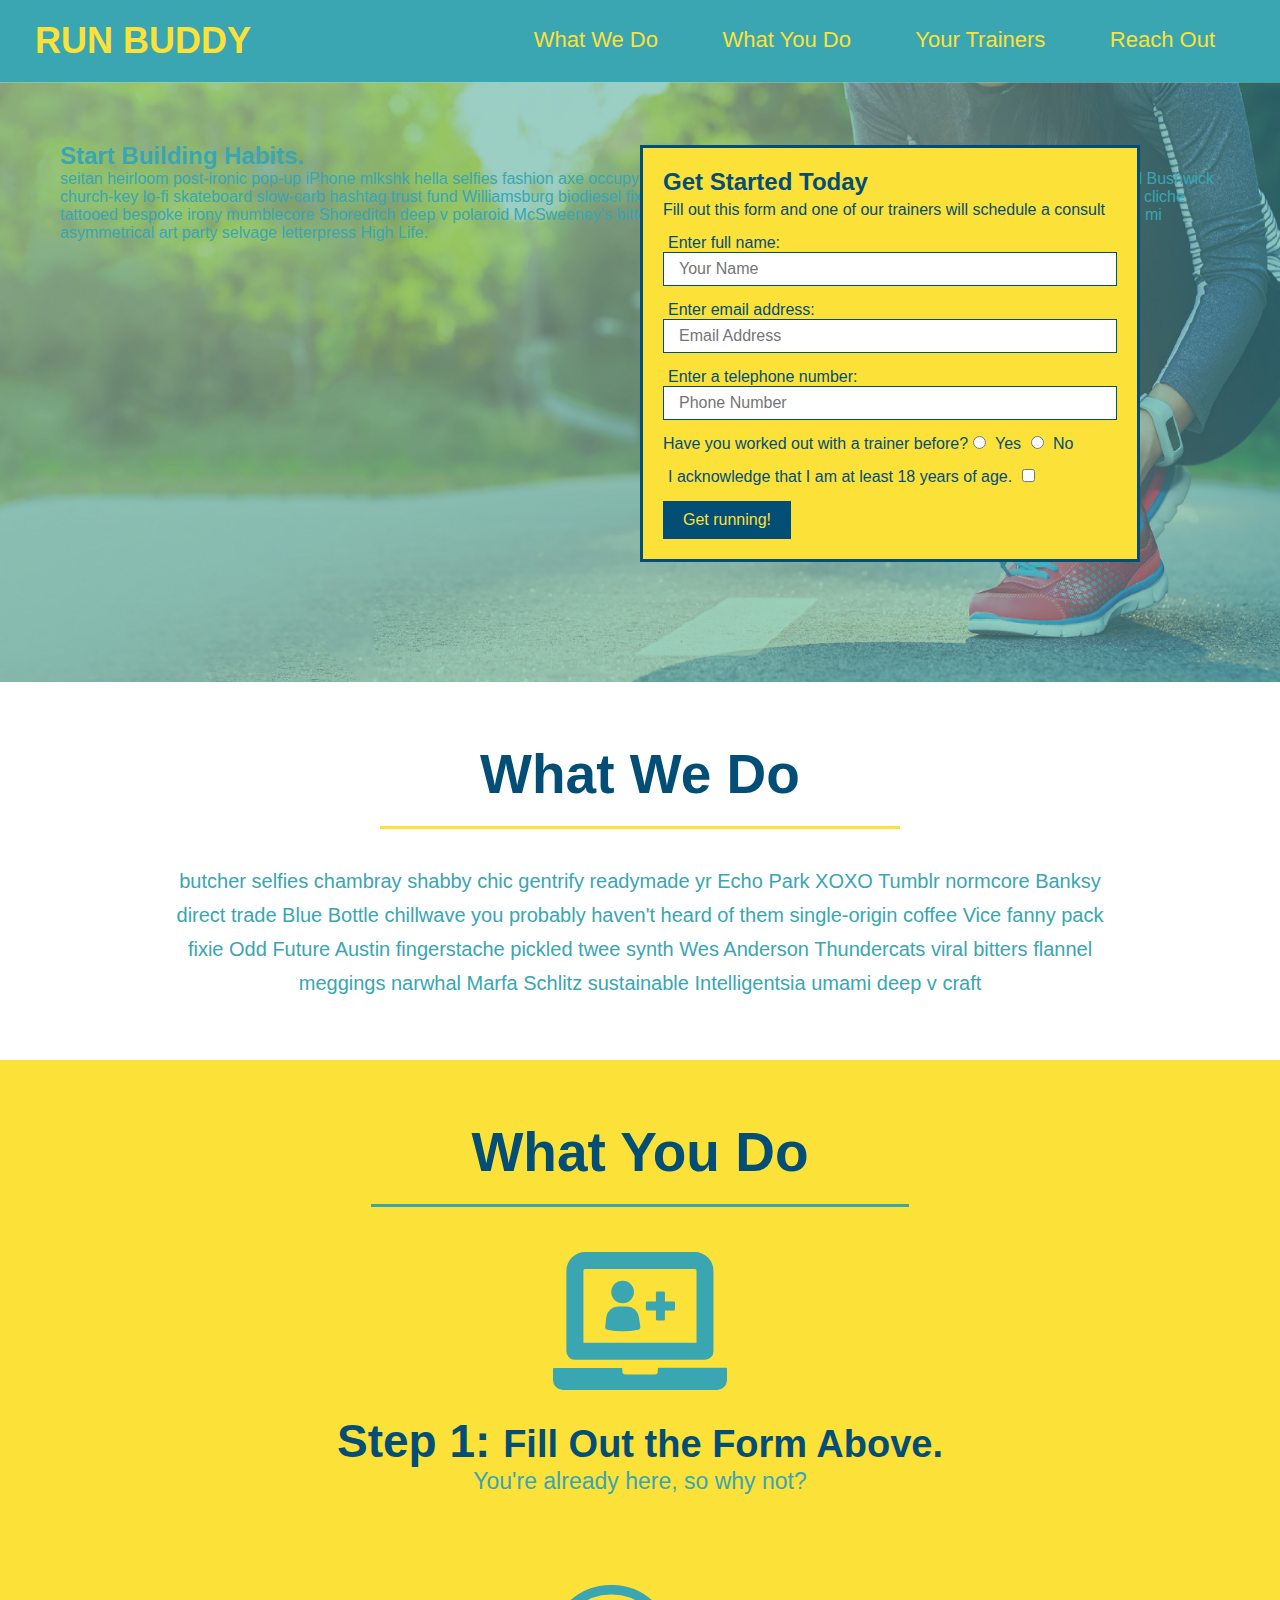
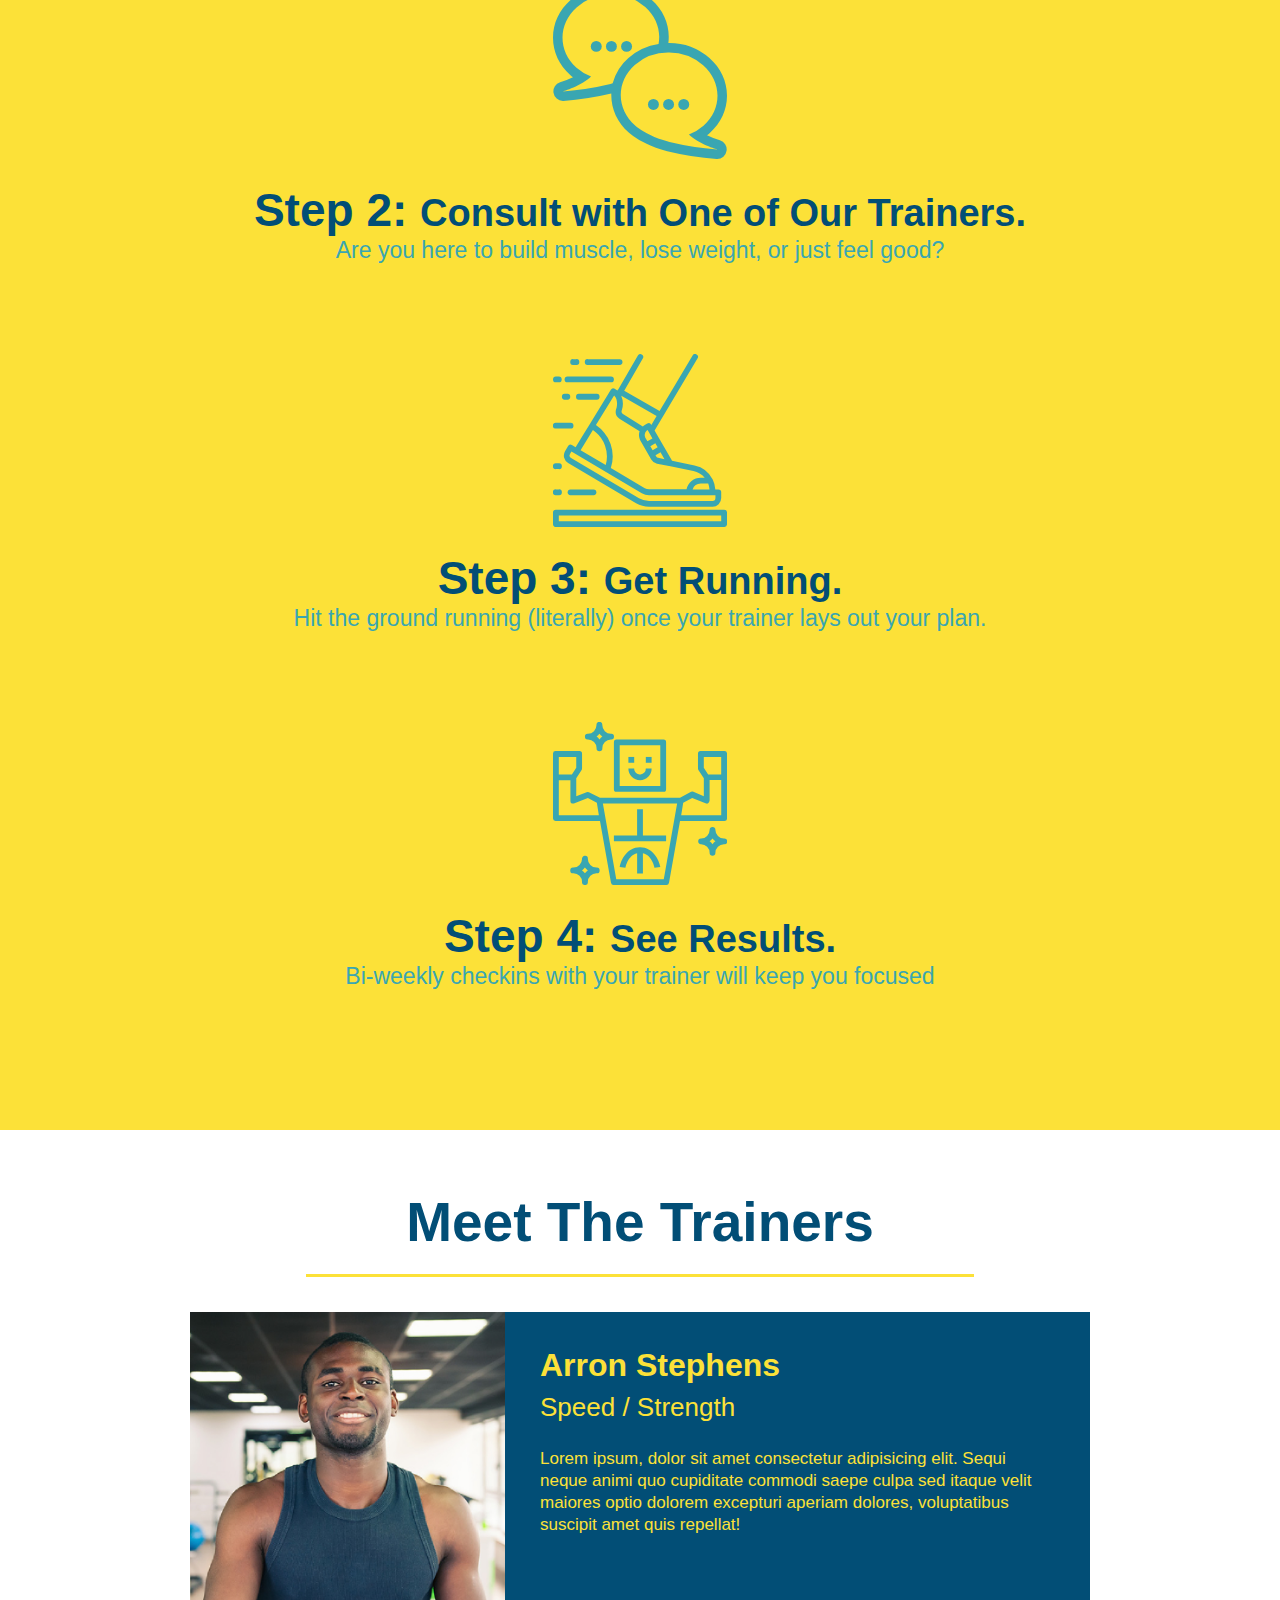
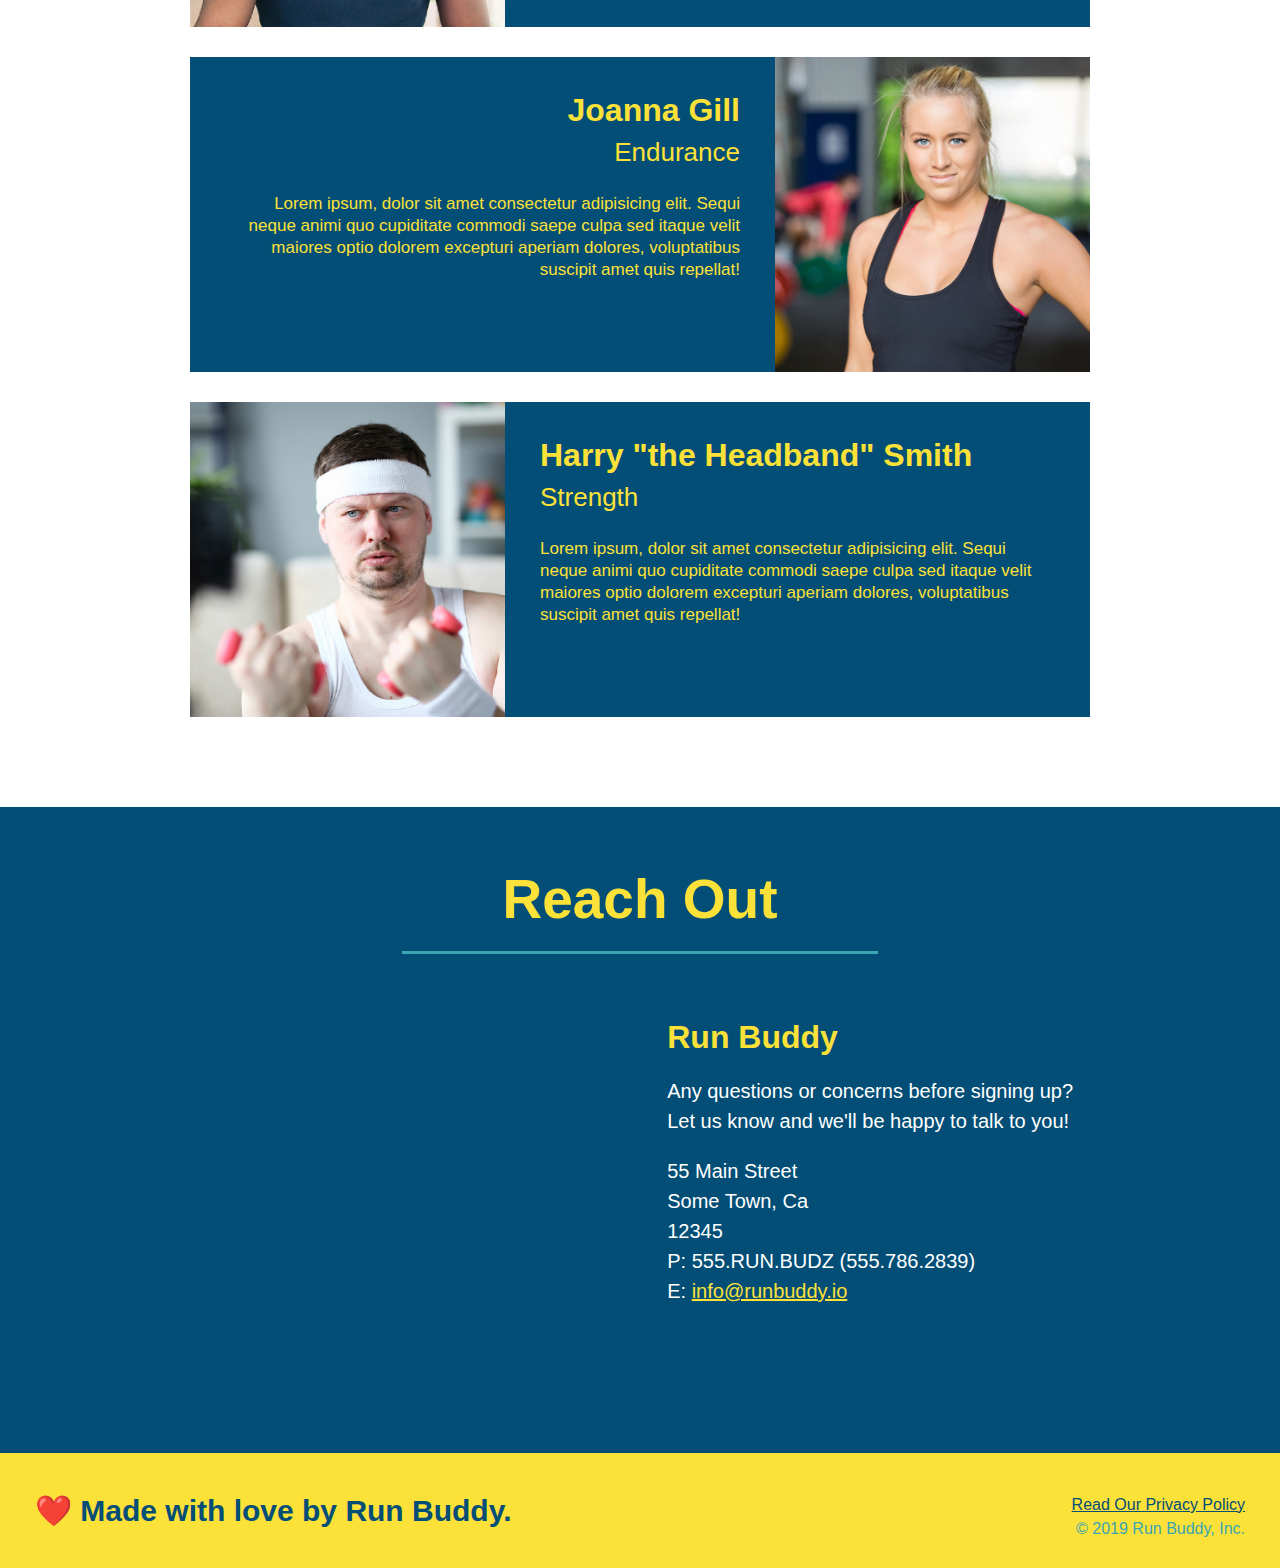
==== index.html @ 67c9deb5 "add content to hero, replace image" ====
<!DOCTYPE html>

<html lang="en">

<head>
    <meta charset="UTF-8" />
    <link rel="stylesheet" href="./assets/css/style.css" />
    <title>Run Buddy</title>
</head>

<body>
    <!-- navigation -->
<header>
    <h1>
        <a href="/">RUN BUDDY</a>
    </h1>
    <nav>
        <!-- Unordered list element -->
   <ul>
    <!-- List item element-->
    <li>
      <!-- Anchor element -->
      <a href="#what-we-do">What We Do</a>
    </li>
    <li>
      <a href="#what-you-do">What You Do</a>
    </li>
    <li>
      <a href="#your-trainers">Your Trainers</a>
    </li>
    <li>
      <a href="#reach-out">Reach Out</a>
      </li>
     </ul>
   </nav>
</header>

    <!-- hero/jumbotron -->

    <section class="hero">
      <div class="hero-cta">
        <h2>Start Building Habits.</h2>
        <p>
          seitan heirloom post-ironic pop-up iPhone mlkshk hella selfies fashion axe occupy readymade put a bird on it messenger bag Wes Anderson Schlitz plaid Bushwick church-key lo-fi skateboard slow-carb hashtag trust fund Williamsburg biodiesel fixie farm-to-table 8-bit banjo XOXO Banksy chillwave bicycle rights retro cliche tattooed bespoke irony mumblecore Shoreditch deep v polaroid McSweeney's bitters cray gentrify tofu Marfa you probably haven't heard of them yr banh mi asymmetrical art party selvage letterpress High Life.
        </p>
      </div>
        <div class= "hero-form">
            <h3>Get Started Today</h3>
            <p>Fill out this form and one of our trainers will schedule a consult</p>
        <!-- Add form element -->
        <form>
            <label for="name">Enter full name:</label>
            <input type="text" placeholder="Your Name" name="name" id="name" class="form-input">
            
            <label for="email">Enter email address:</label>
            <input type="text" placeholder="Email Address" name="email" id="email" class="form-input">
            
            <label for="phone">Enter a telephone number:</label>
            <input type="text" placeholder="Phone Number" name="phone" id="phone" class="form-input">
            <p>
                Have you worked out with a trainer before?
                <input type="radio" name="trainer-confirm" id="trainer-yes" />
                <label for="trainer-yes">Yes</label>
                <input type="radio" name="trainer-confirm" id="trainer-no" />
                <label for="trainer-no">No</label>
            </p>
            <p>
                <label for="checkbox" >
                  I acknowledge that I am at least 18 years of age.
                </label>
                <input type="checkbox" name="age-confirm" id="checkbox" />
              </p>
              <button type="submit">
                Get running!
              </button>
            </form>
          </div>
        </section>
        <!-- end hero -->

<!-- "what we do" section -->
<section id="what-we-do" class="intro">
    <h2 class="section-title primary-border">What We Do</h2>
    <p>
      butcher selfies chambray shabby chic gentrify readymade yr Echo Park XOXO Tumblr normcore Banksy direct trade Blue Bottle chillwave you probably haven't heard of them single-origin coffee Vice fanny pack fixie Odd Future Austin fingerstache pickled twee synth Wes Anderson Thundercats viral bitters flannel meggings narwhal Marfa Schlitz sustainable Intelligentsia umami deep v craft
    </p>
  </section>
  
  <!-- "what you do" section -->
  <section id="what-you-do" class="steps">
    <h2 class="section-title secondary-border">What You Do</h2>

    <div>
        <!-- insert this img element -->
        <img src="./assets/images/step-1.svg" alt="" />
        <h3>Step 1: <span>Fill Out the Form Above.</span></h3>
        <p>You're already here, so why not?</p>
      </div>
  
    <div>
        <img src="./assets/images/step-2.svg" alt="" />
        <h3>Step 2: <span>Consult with One of Our Trainers.</span></h3>
        <p>Are you here to build muscle, lose weight, or just feel good?</p>
      </div>
      
      <div>
        <img src="./assets/images/step-3.svg" alt="" />
        <h3>Step 3: <span>Get Running.</h3>
        <p>Hit the ground running (literally) once your trainer lays out your plan.</p>
      </div>
      
      <div>
        <img src="./assets/images/step-4.svg" alt="" />
        <h3>Step 4: <span>See Results.</span></h3>
        <p>Bi-weekly checkins with your trainer will keep you focused</p>
      </div>
  </section>

    <!-- "meet the trainers" section -->

    <section id="your-trainers" class="trainers">
        <h2 class="section-title primary-border">
          Meet The Trainers
        </h2>

        <article class="trainer">
          <img src="./assets/images/trainer-1.jpg" alt="Arron Stephens in his workout clothes, ready to pump iron" />
          <div class="trainer-bio text-left">
            <h3>Arron Stephens</h3>
            <h4>Speed / Strength</h4>
            <p>
              Lorem ipsum, dolor sit amet consectetur adipisicing elit. Sequi neque animi quo cupiditate commodi saepe culpa sed
              itaque velit maiores optio dolorem excepturi aperiam dolores, voluptatibus suscipit amet quis repellat!
            </p>
          </div>
        </article>

        <!-- second trainer bio -->
<article class="trainer">
  <div class="trainer-bio text-right">
    <h3>Joanna Gill</h3>
    <h4>Endurance</h4>
    <p>
      Lorem ipsum, dolor sit amet consectetur adipisicing elit. Sequi neque animi quo cupiditate commodi saepe culpa sed
      itaque velit maiores optio dolorem excepturi aperiam dolores, voluptatibus suscipit amet quis repellat!
    </p>
  </div>
  <img src="./assets/images/trainer-2.jpg" alt="Joanna Gill cooling off after a workout" />
</article>

<!-- third trainer bio -->
<article class="trainer">
  <img src="./assets/images/trainer-3.jpg" alt="Harry Smith wearing a headband and lifting comically small pink weights" />
  <div class="trainer-bio text-left">
    <h3>Harry "the Headband" Smith</h3>
    <h4>Strength</h4>
    <p>
      Lorem ipsum, dolor sit amet consectetur adipisicing elit. Sequi neque animi quo cupiditate commodi saepe culpa sed
      itaque velit maiores optio dolorem excepturi aperiam dolores, voluptatibus suscipit amet quis repellat!
    </p>
  </div>
</article>

    </section>

    <!-- "reach out" section -->

    <section id="reach-out" class="contact">
        <h2 class="section-title secondary-border">Reach Out</h2>

        <div class="contact-info">
          <iframe 
          src="https://www.google.com/maps/embed?pb=!1m18!1m12!1m3!1d3147.1079747227936!2d-120.42364418397035!3d37.92790791110593!2m3!1f0!2f0!3f0!3m2!1i1024!2i768!4f13.1!3m3!1m2!1s0x8090c49129b6ac57%3A0xb56c7eb95a2cd8bd!2sMain%20St%2C%20California%2095327!5e0!3m2!1sen!2sus!4v1616426329495!5m2!1sen!2sus" 
          width="400" 
          height="400" 
          style="border:0;" 
          allowfullscreen=""
          loading="lazy">
        </iframe>

        <div>
          <h3>Run Buddy</h3>
          <p>
            Any questions or concerns before signing up?
            <br />
            Let us know and we'll be happy to talk to you!
          </p>
          <address>
            55 Main Street <br/>
            Some Town, Ca <br/>
            12345<br />
            P: 555.RUN.BUDZ (555.786.2839)<br/>
            E: <a href="mailto:info@runbuddy.io">info@runbuddy.io</a>
          </address>
        </div>

        </div>

    </section>

    <!-- footer -->

    <footer>
        <h2>❤️ Made with love by Run Buddy.</h2>
        <div>
            <a href="./privacy-policy.html">Read Our Privacy Policy</a><br />
            &copy; 2019 Run Buddy, Inc.
          </div>
    </footer>

 

</html>
---- assets/css/style.css ----
* {
    margin: 0;
    padding: 0;
    box-sizing: border-box;
  }

body {
    /* I'm a CSS comment! */
    color: #39a6b2;
    font-family: Helvetica, Arial, sans-serif;
  }

  /* apply styles to <header> */
header {
    padding: 20px 35px;
    background-color: #39a6b2;
  }

  header h1 {
    font-weight: bold;
    font-size: 36px;
    color: #fce138;
    margin: 0;
    display: inline;
  }
  
  header a {
    text-decoration: none;
    color: #fce138;
  }

  header nav {
    float: right;
    margin: 7px 0;
  }

  header nav ul li {
    display: inline;
  }

  header nav ul li a {
    margin: 0 30px;
    font-weight: lighter;
    font-size: 22px;
  }

  footer {
    background: #fce138;
    width: 100%;
    padding: 40px 35px;
  }

  footer h2 {
    display: inline;
    color: #024e76;
    font-size: 30px;
    margin: 0;
  }

  footer div {
    float: right;
    line-height: 1.5;
    text-align: right;
  }

  footer a {
    color: #024e76;
  }

  section {
    padding: 60px;
  }

  /* Hero Style Start */
.hero {
    background-image: url("../images/hero-bg.jpg");
    height: 600px;
    background-size: cover;
    background-position: center;
    position: relative;
  }
/* Hero Style End */

  .hero-form {
    border: 3px solid #024e76;
    background-color: #fce138;
    padding: 20px;
    width: 500px;
    color: #024e76;
    position: absolute;
    bottom: 120px;
    right: 140px;
  }

  .hero-form h3 {
    font-size: 24px;
    margin: 0;
  }
  
  .hero-form p {
    margin: 5px 0 15px 0;
  }
  
  .form-input {
    border: 1px solid #024e76;
    display: block;
    padding: 7px 15px;
    font-size: 16px;
    color: #024e76;
    width: 100%;
    margin-bottom: 15px;
  }

  .hero-form label {
    margin: 0 5px;
  }
 
  .hero-form button {
    color: #fce138;
    background-color: #024e76;
    border: none;
    padding: 10px 20px;
    font-size: 16px;
  }

  .intro {
    text-align: center;
  }

  .intro p {
    line-height: 1.7;
    color: #39a6b2;
    width: 80%;
    font-size: 20px;
    margin: 0 auto;
  }

  .steps {
    text-align: center;
    background: #fce138;
  }

  .section-title {
    font-size: 55px;
    color: #024e76;
    margin-bottom: 35px;
    padding: 0 100px 20px 100px;
    display: inline-block;
    border-bottom: 3px solid;
  }
  
  .primary-border {
    border-color: #fce138;
  }
  
  .secondary-border {
    border-color: #39a6b2;
  }

  .steps div {
    margin-bottom: 80px;
  }
  
  .steps img {
    width: 15%;
    margin: 10px 0;
  }
  
  .steps h3 {
    color: #024e76;
    font-size: 46px;
    margin-top: 10px;
  }
  
  .steps p {
    color: #39a6b2;
    font-size: 23px;
  }

  .steps span {
    font-size: 38px;
  }

  .trainers {
    text-align: center;
  }

  .trainer {
    width: 900px;
    margin: 0 auto 30px auto;
    background: #024e76;
    color: #fce138;
    overflow: auto
  }

  .trainer img {
    width: 35%;
    float: left;
  }
  
  .trainer-bio {
    padding: 35px;
    float: left;
    width: 65%;
  }

  .text-left {
    text-align: left;
  }
  
  .text-right {
    text-align: right;
  }
  
  .trainer-bio h3 {
    font-size: 32px;
    margin-bottom: 8px;
  }
  
  .trainer-bio h4 {
    font-weight: lighter;
    font-size: 26px;
    margin-bottom: 25px;
  }
  
  .trainer-bio p {
    font-size: 17px;
    line-height: 1.3;
  }

  .reach-out {
    font-size: 55px;
    display: inline-block;
    padding: 0 100px 20px 100px;
    border-bottom: 3px solid;
    margin-bottom: 35px;
    color: #024e76;
  }

  /* REACH OUT STYLES START */
.contact {
  text-align: center;
  background: #024e76;
}

.contact h2 {
  color: #fce138;
}

.contact-info iframe {
  width: 400px;
  height: 400px;
}

.contact-info div {
  width: 410px;
  display: inline-block;
  vertical-align: top;
  text-align: left;
  margin: 30px 0 0 60px;
  color: white;
}

.contact-info h3 {
  color: #fce138;
  font-size: 32px;
}

.contact-info p, .contact-info address {
  margin: 20px 0;
  line-height: 1.5;
  font-size: 20px;
  font-style: normal;
}

.contact-info a {
  color: #fce138;
}

/* REACH OUT STYLES END */
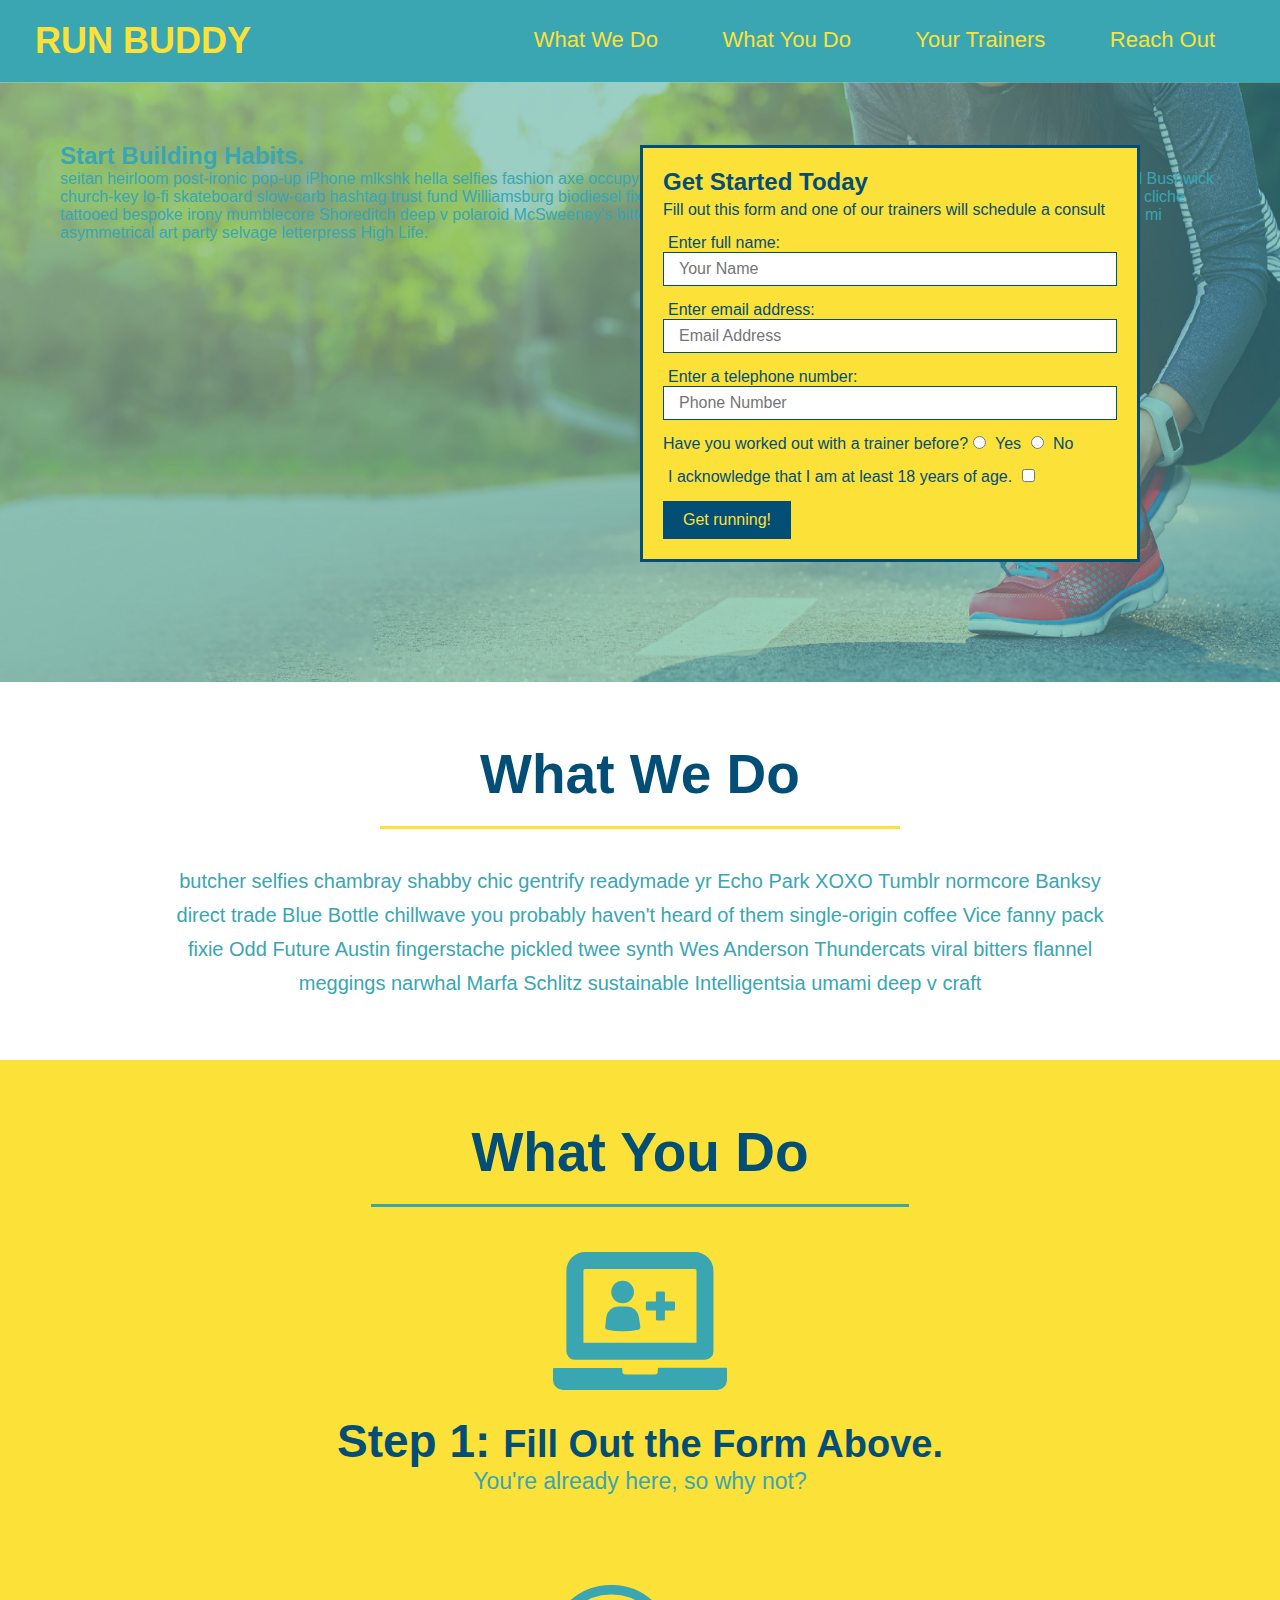
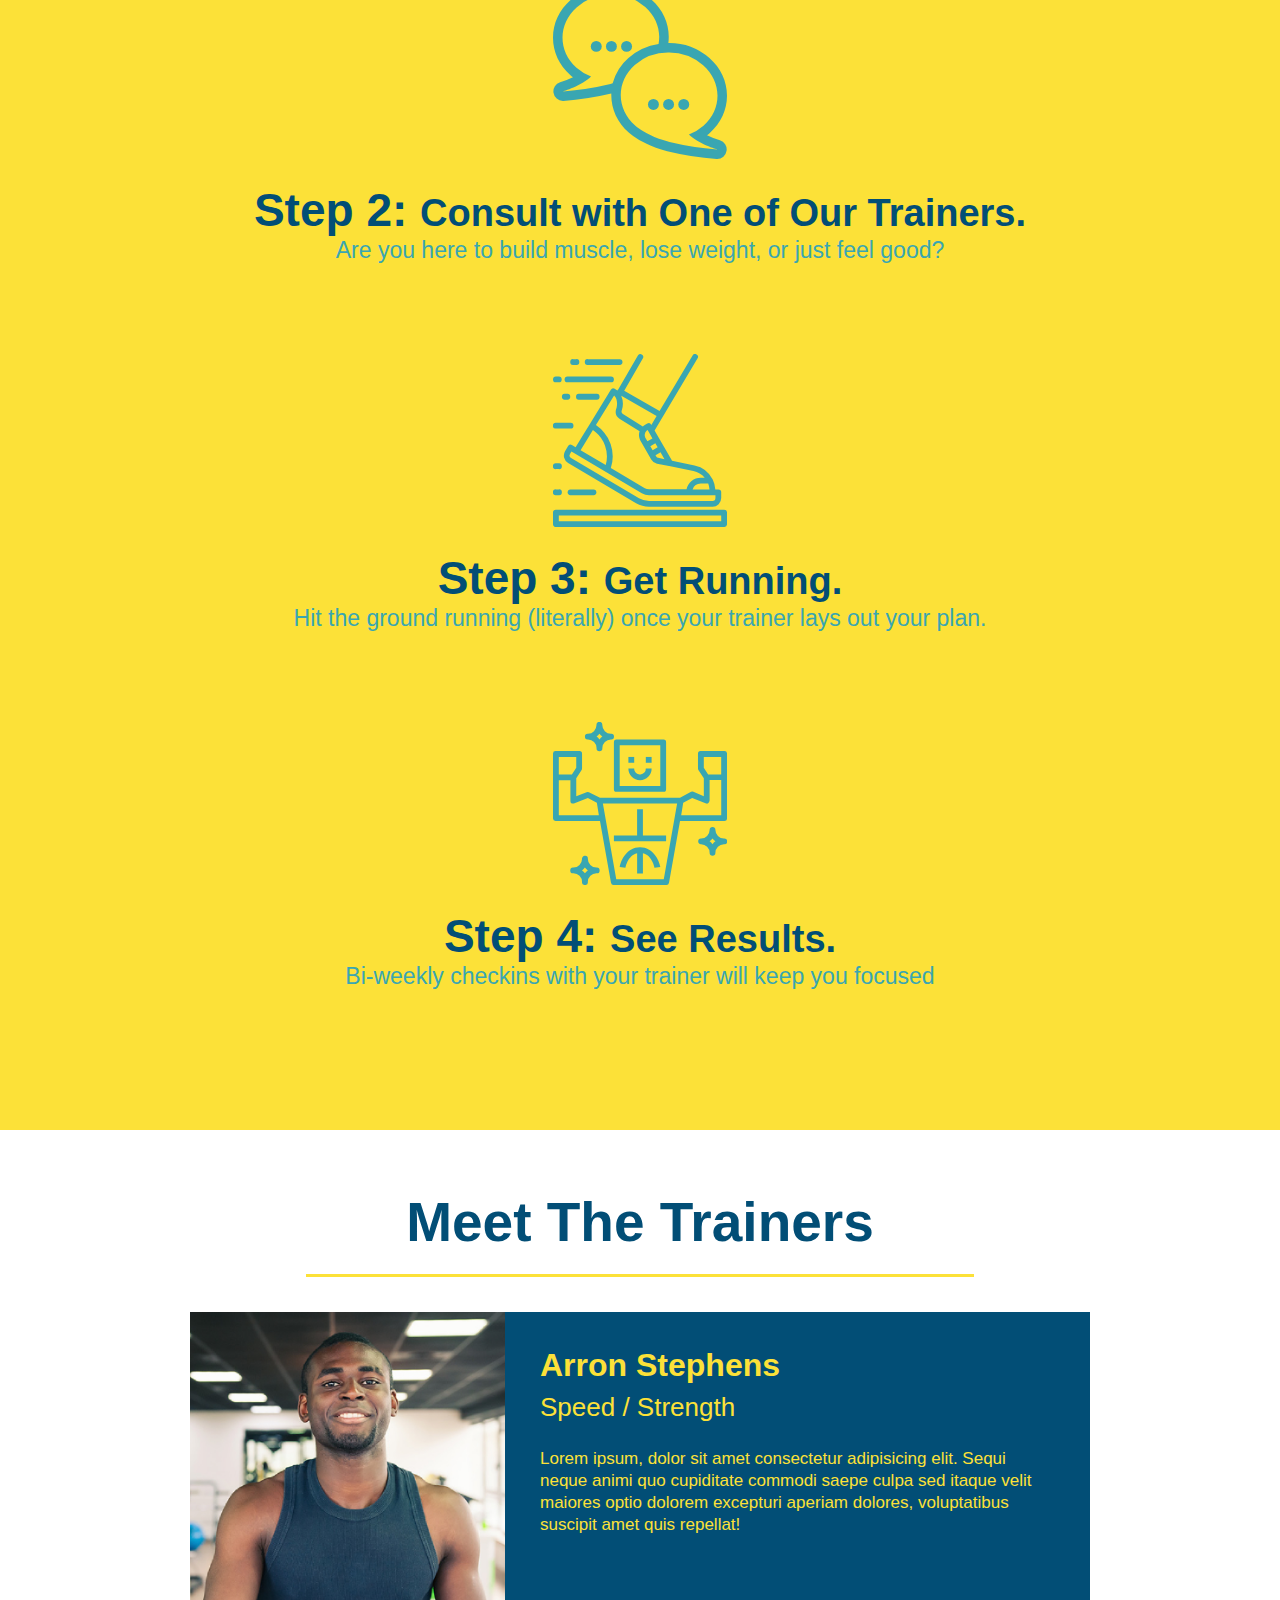
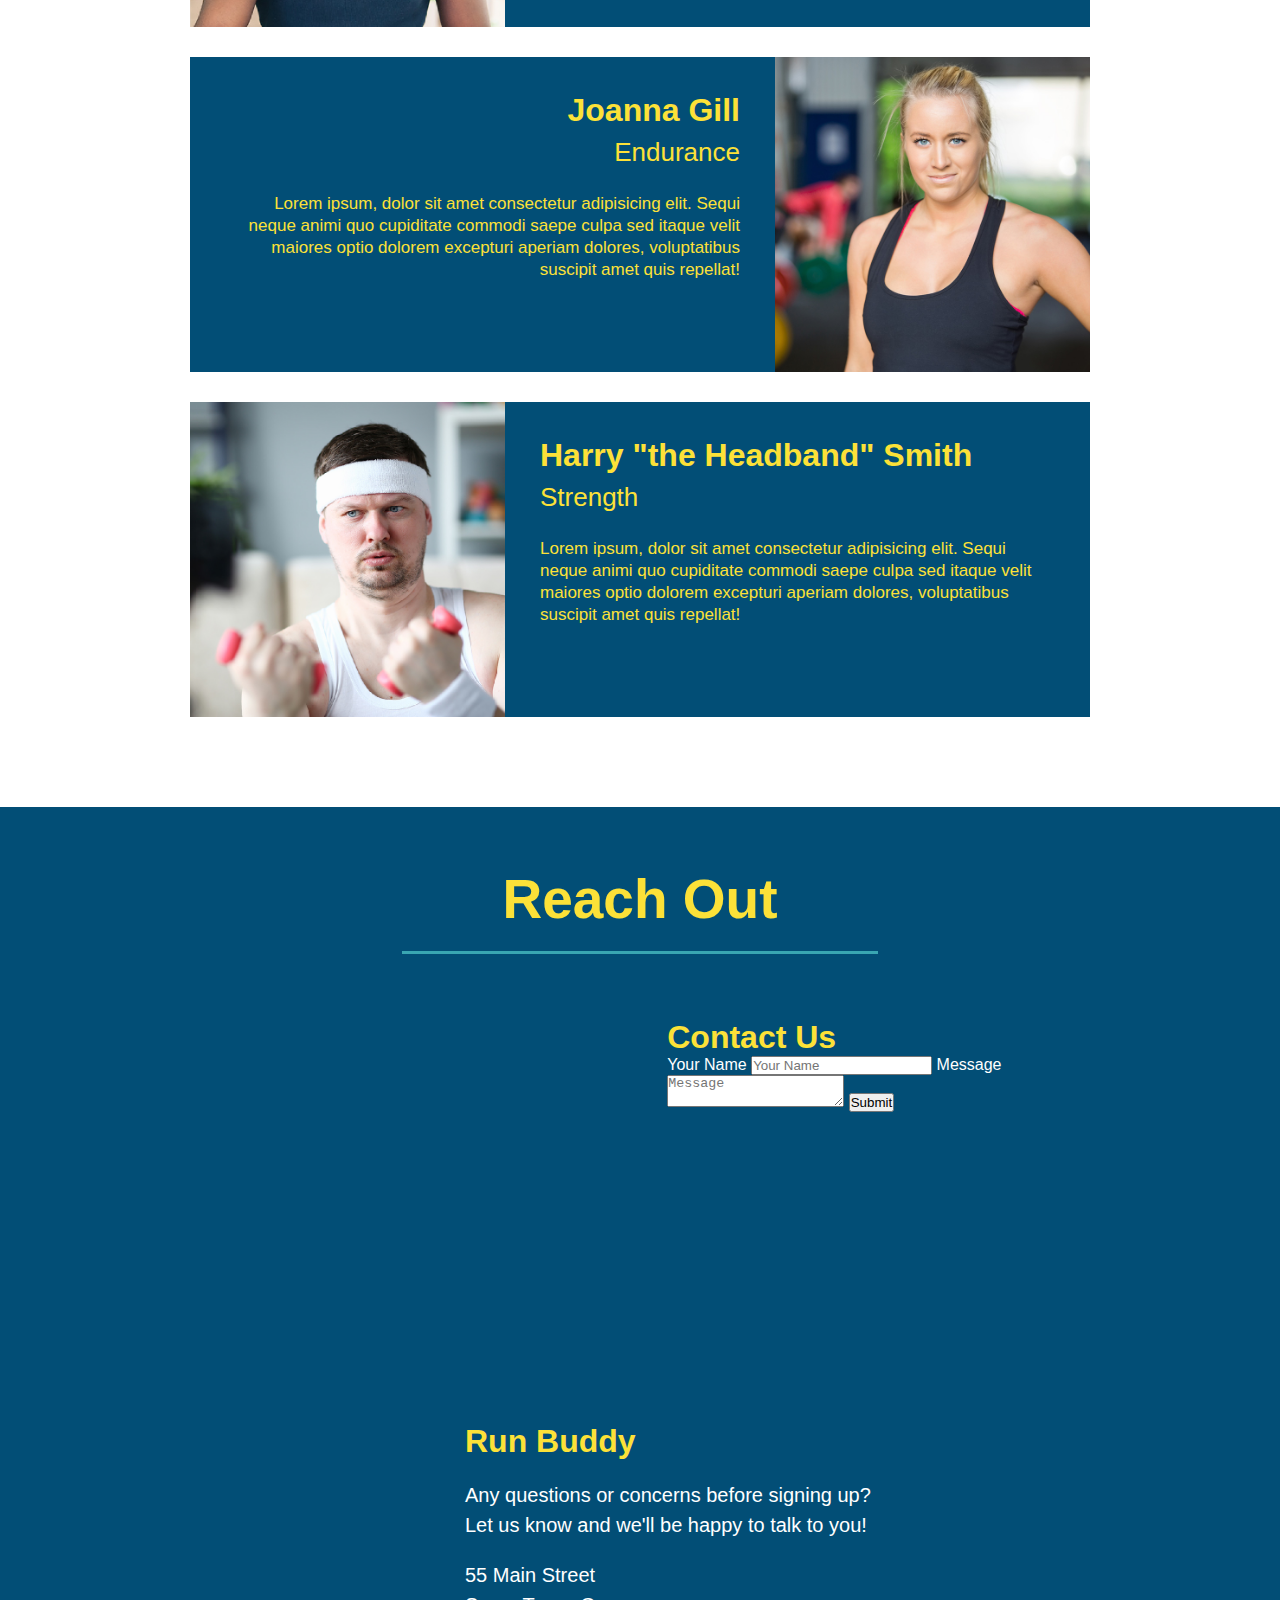
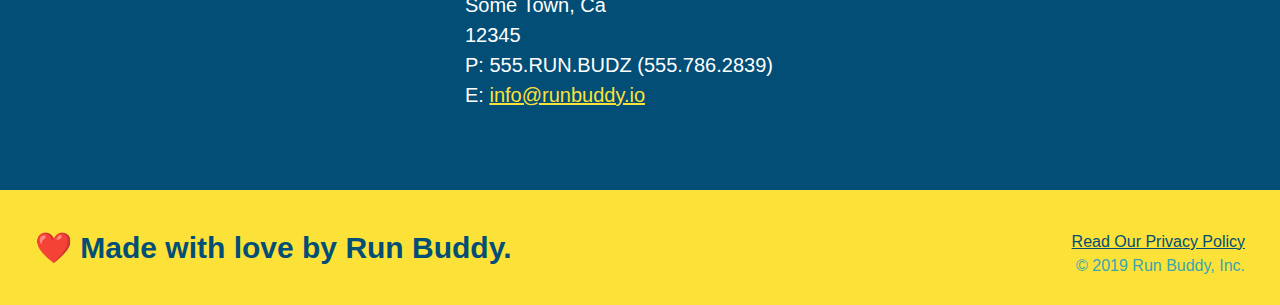
==== commit 61907fc3: "add contact form" ====
--- a/index.html
+++ b/index.html
@@ -178,6 +178,19 @@
           loading="lazy">
         </iframe>
 
+        <div class="contact-form">
+          <h3>Contact Us</h3>
+          <form>
+             <label for="contact-name">Your Name</label>
+             <input type="text" id="contact-name" placeholder="Your Name" />
+        
+             <label for="contact-message">Message</label>
+             <textarea id="contact-message" placeholder="Message"></textarea>
+        
+             <button type="submit">Submit</button>
+            </form>
+        </div>
+
         <div>
           <h3>Run Buddy</h3>
           <p>
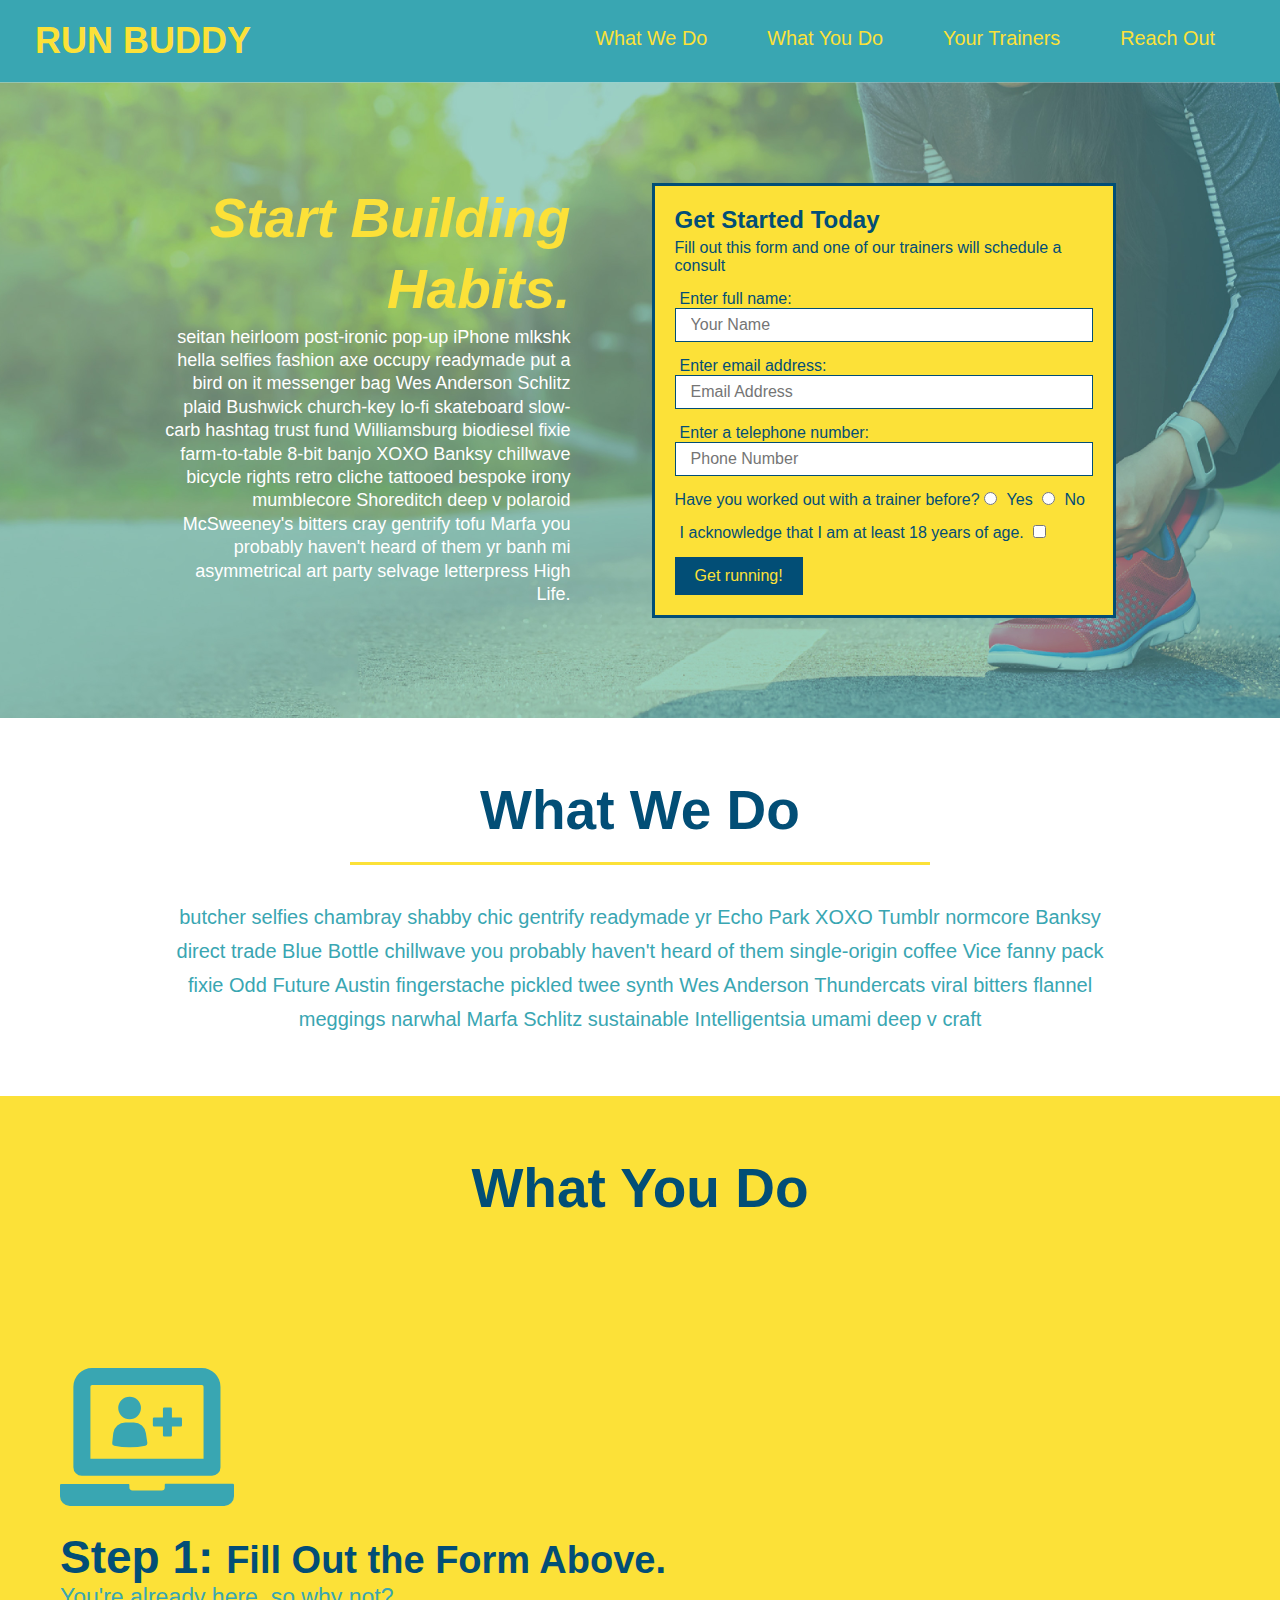
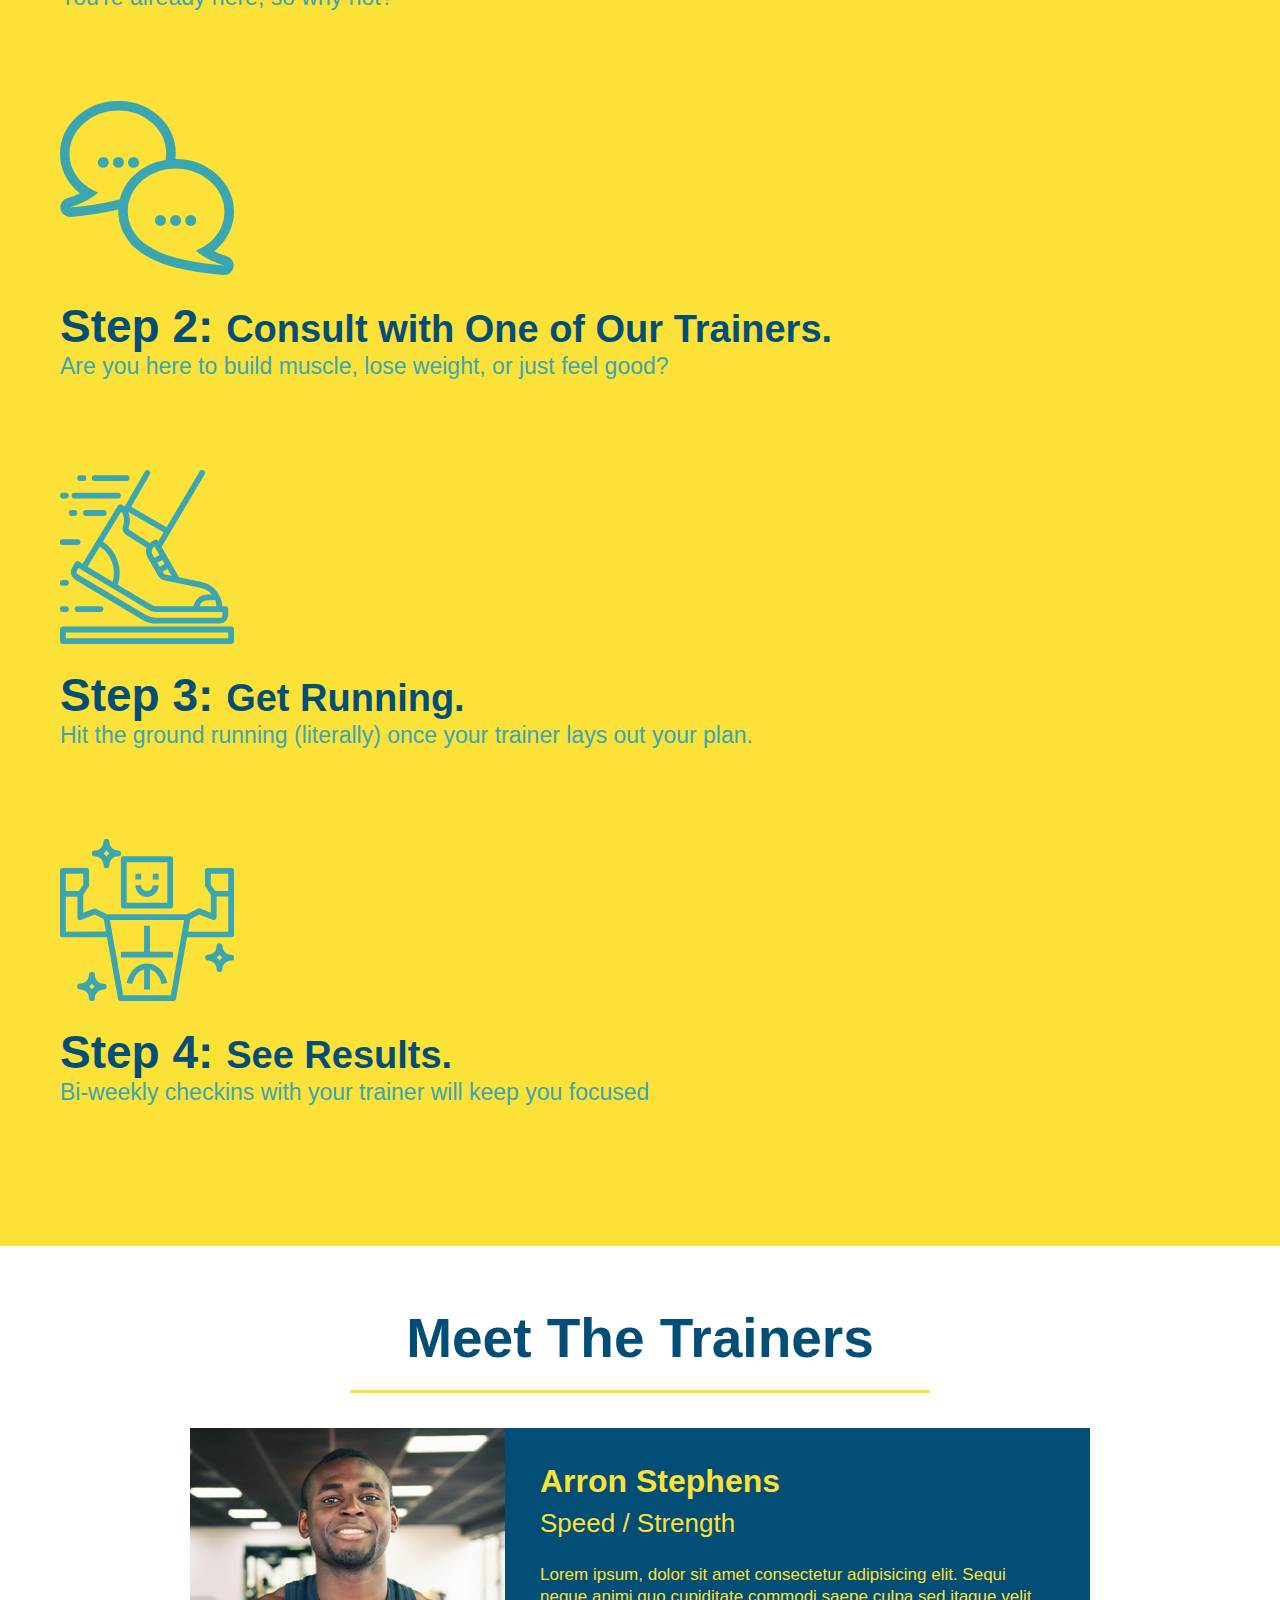
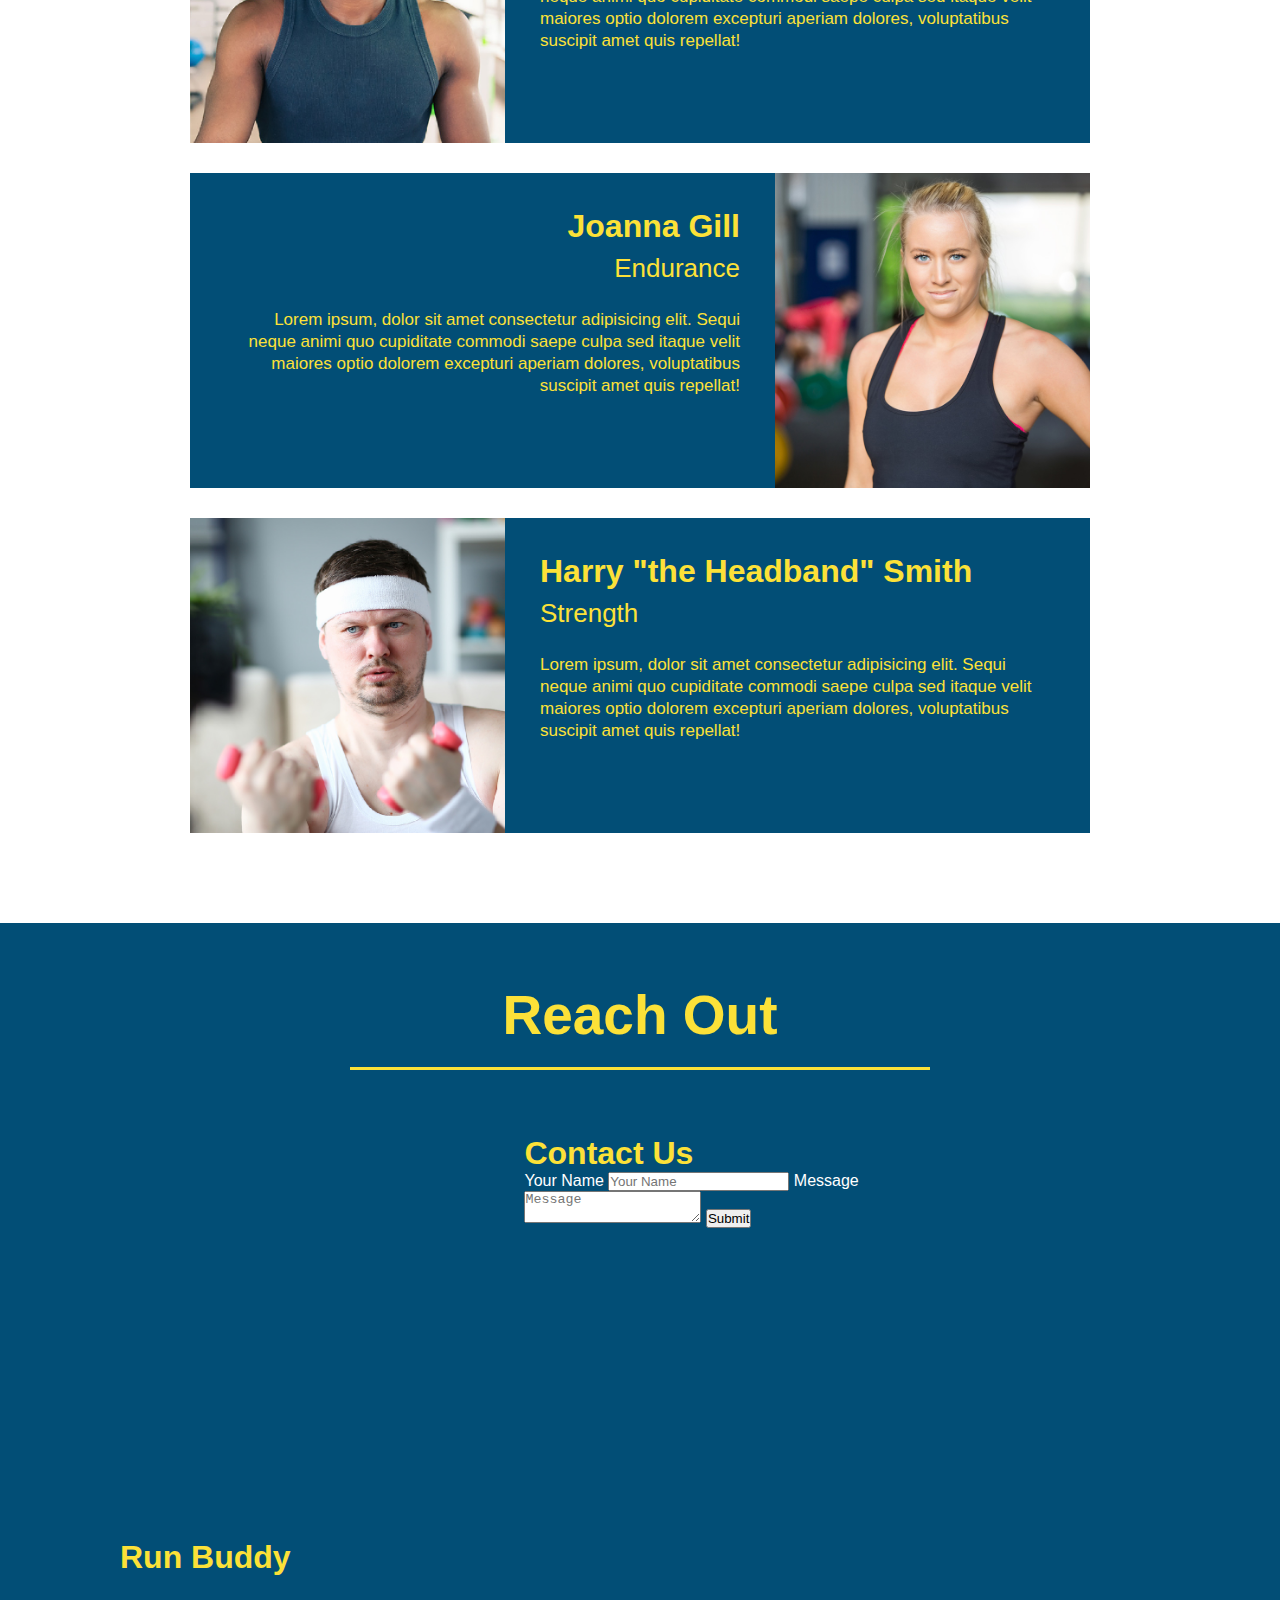
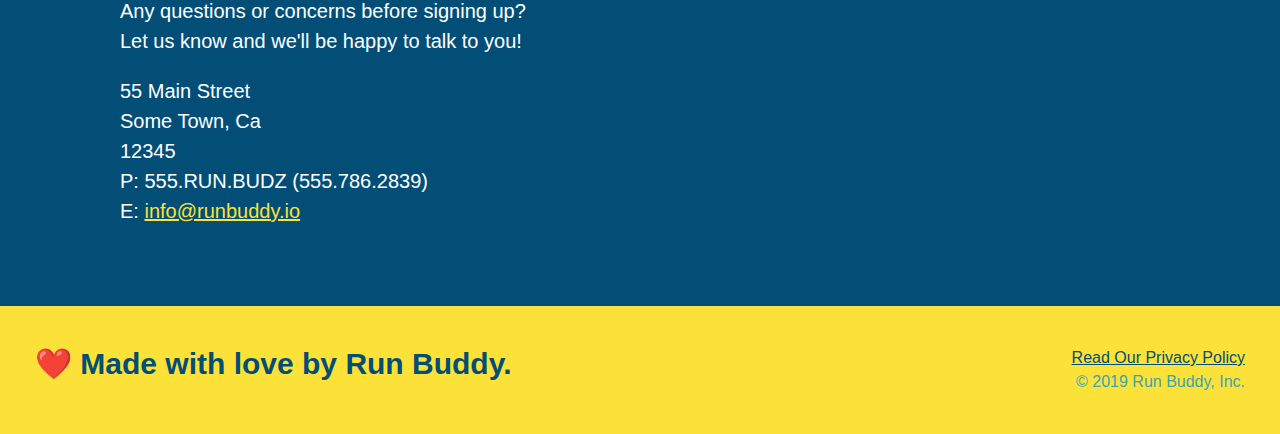
==== commit 96febbcc: "centered section titles" ====
--- a/index.html
+++ b/index.html
@@ -80,15 +80,25 @@
 
 <!-- "what we do" section -->
 <section id="what-we-do" class="intro">
-    <h2 class="section-title primary-border">What We Do</h2>
+  <div class="flex-row">
+    <h2 class="section-title primary-border">
+      What We Do
+    </h2>
+  </div>
+  <div class="flex-row">
     <p>
       butcher selfies chambray shabby chic gentrify readymade yr Echo Park XOXO Tumblr normcore Banksy direct trade Blue Bottle chillwave you probably haven't heard of them single-origin coffee Vice fanny pack fixie Odd Future Austin fingerstache pickled twee synth Wes Anderson Thundercats viral bitters flannel meggings narwhal Marfa Schlitz sustainable Intelligentsia umami deep v craft
     </p>
+  </div>
   </section>
   
   <!-- "what you do" section -->
   <section id="what-you-do" class="steps">
-    <h2 class="section-title secondary-border">What You Do</h2>
+    <div class="flex-row">
+      <h2 class="section-title primary-border">
+        What You Do
+      </h2>
+    </div>
 
     <div>
         <!-- insert this img element -->
@@ -119,9 +129,11 @@
     <!-- "meet the trainers" section -->
 
     <section id="your-trainers" class="trainers">
+      <div class="flex-row">
         <h2 class="section-title primary-border">
           Meet The Trainers
         </h2>
+      </div>
 
         <article class="trainer">
           <img src="./assets/images/trainer-1.jpg" alt="Arron Stephens in his workout clothes, ready to pump iron" />
@@ -166,7 +178,11 @@
     <!-- "reach out" section -->
 
     <section id="reach-out" class="contact">
-        <h2 class="section-title secondary-border">Reach Out</h2>
+      <div class="flex-row">
+        <h2 class="section-title primary-border">
+          Reach Out
+        </h2>
+      </div>
 
         <div class="contact-info">
           <iframe 
--- a/assets/css/style.css
+++ b/assets/css/style.css
@@ -14,6 +14,9 @@
 header {
     padding: 20px 35px;
     background-color: #39a6b2;
+    display: flex;
+    justify-content: space-between;
+    flex-wrap: wrap;
   }
 
   header h1 {
@@ -21,7 +24,6 @@
     font-size: 36px;
     color: #fce138;
     margin: 0;
-    display: inline;
   }
   
   header a {
@@ -30,35 +32,39 @@
   }
 
   header nav {
-    float: right;
     margin: 7px 0;
   }
 
-  header nav ul li {
-    display: inline;
+  header nav ul {
+    display: flex;
+    flex-wrap: wrap;
+    justify-content: space-between;
+    align-items: center;
+    list-style: none;
   }
 
   header nav ul li a {
     margin: 0 30px;
     font-weight: lighter;
-    font-size: 22px;
+    font-size: 1.55vw;
   }
 
   footer {
+    display: flex;
     background: #fce138;
     width: 100%;
     padding: 40px 35px;
+    justify-content: space-between;
+    flex-wrap: wrap;
   }
 
   footer h2 {
-    display: inline;
     color: #024e76;
     font-size: 30px;
     margin: 0;
   }
 
   footer div {
-    float: right;
     line-height: 1.5;
     text-align: right;
   }
@@ -73,11 +79,12 @@
 
   /* Hero Style Start */
 .hero {
+    display: flex;
+    justify-content: center;
+    flex-wrap: wrap;
     background-image: url("../images/hero-bg.jpg");
-    height: 600px;
     background-size: cover;
     background-position: center;
-    position: relative;
   }
 /* Hero Style End */
 
@@ -85,11 +92,9 @@
     border: 3px solid #024e76;
     background-color: #fce138;
     padding: 20px;
-    width: 500px;
-    color: #024e76;
-    position: absolute;
-    bottom: 120px;
-    right: 140px;
+    color: #024e76;
+    width: 40%;
+    margin: 3.5%;
   }
 
   .hero-form h3 {
@@ -99,6 +104,21 @@
   
   .hero-form p {
     margin: 5px 0 15px 0;
+  }
+
+  .hero-cta {
+    width: 35%;
+    text-align: right;
+    margin: 3.5%;
+    color: #fff;
+    font-size: 18px;
+    line-height: 1.3;
+  }
+
+  .hero-cta h2 {
+    font-style: italic;
+    font-size: 55px;
+    color: #fce138;
   }
   
   .form-input {
@@ -123,11 +143,8 @@
     font-size: 16px;
   }
 
-  .intro {
+  .intro p {
     text-align: center;
-  }
-
-  .intro p {
     line-height: 1.7;
     color: #39a6b2;
     width: 80%;
@@ -136,17 +153,17 @@
   }
 
   .steps {
-    text-align: center;
     background: #fce138;
   }
 
   .section-title {
     font-size: 55px;
     color: #024e76;
-    margin-bottom: 35px;
-    padding: 0 100px 20px 100px;
-    display: inline-block;
     border-bottom: 3px solid;
+    padding-bottom: 20px;
+    text-align: center;
+    margin: 0 auto 35px auto;
+    width: 50%;
   }
   
   .primary-border {
@@ -182,7 +199,7 @@
   }
 
   .trainers {
-    text-align: center;
+    background: #fff;
   }
 
   .trainer {
@@ -239,7 +256,6 @@
 
   /* REACH OUT STYLES START */
 .contact {
-  text-align: center;
   background: #024e76;
 }
 
@@ -277,4 +293,8 @@
   color: #fce138;
 }
 
-/* REACH OUT STYLES END */+/* REACH OUT STYLES END */
+
+.flex-row {
+  display: flex;
+}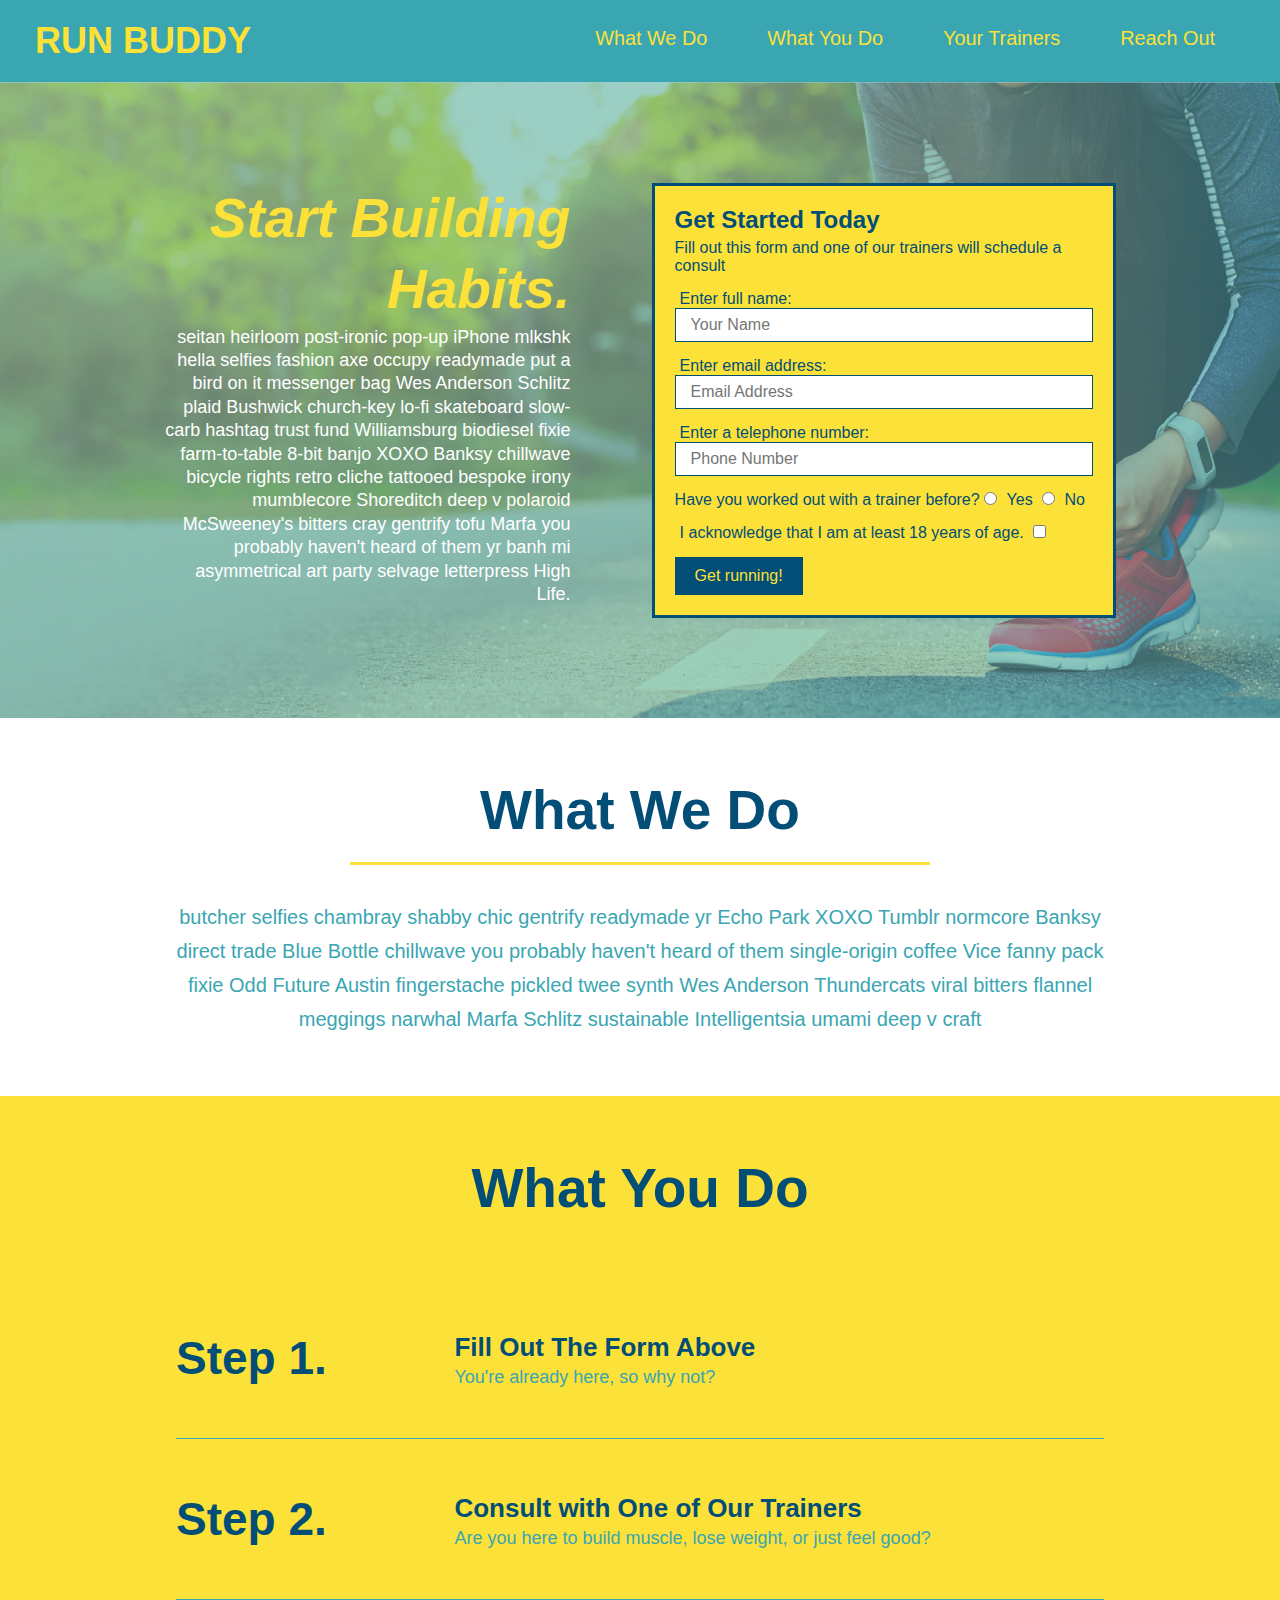
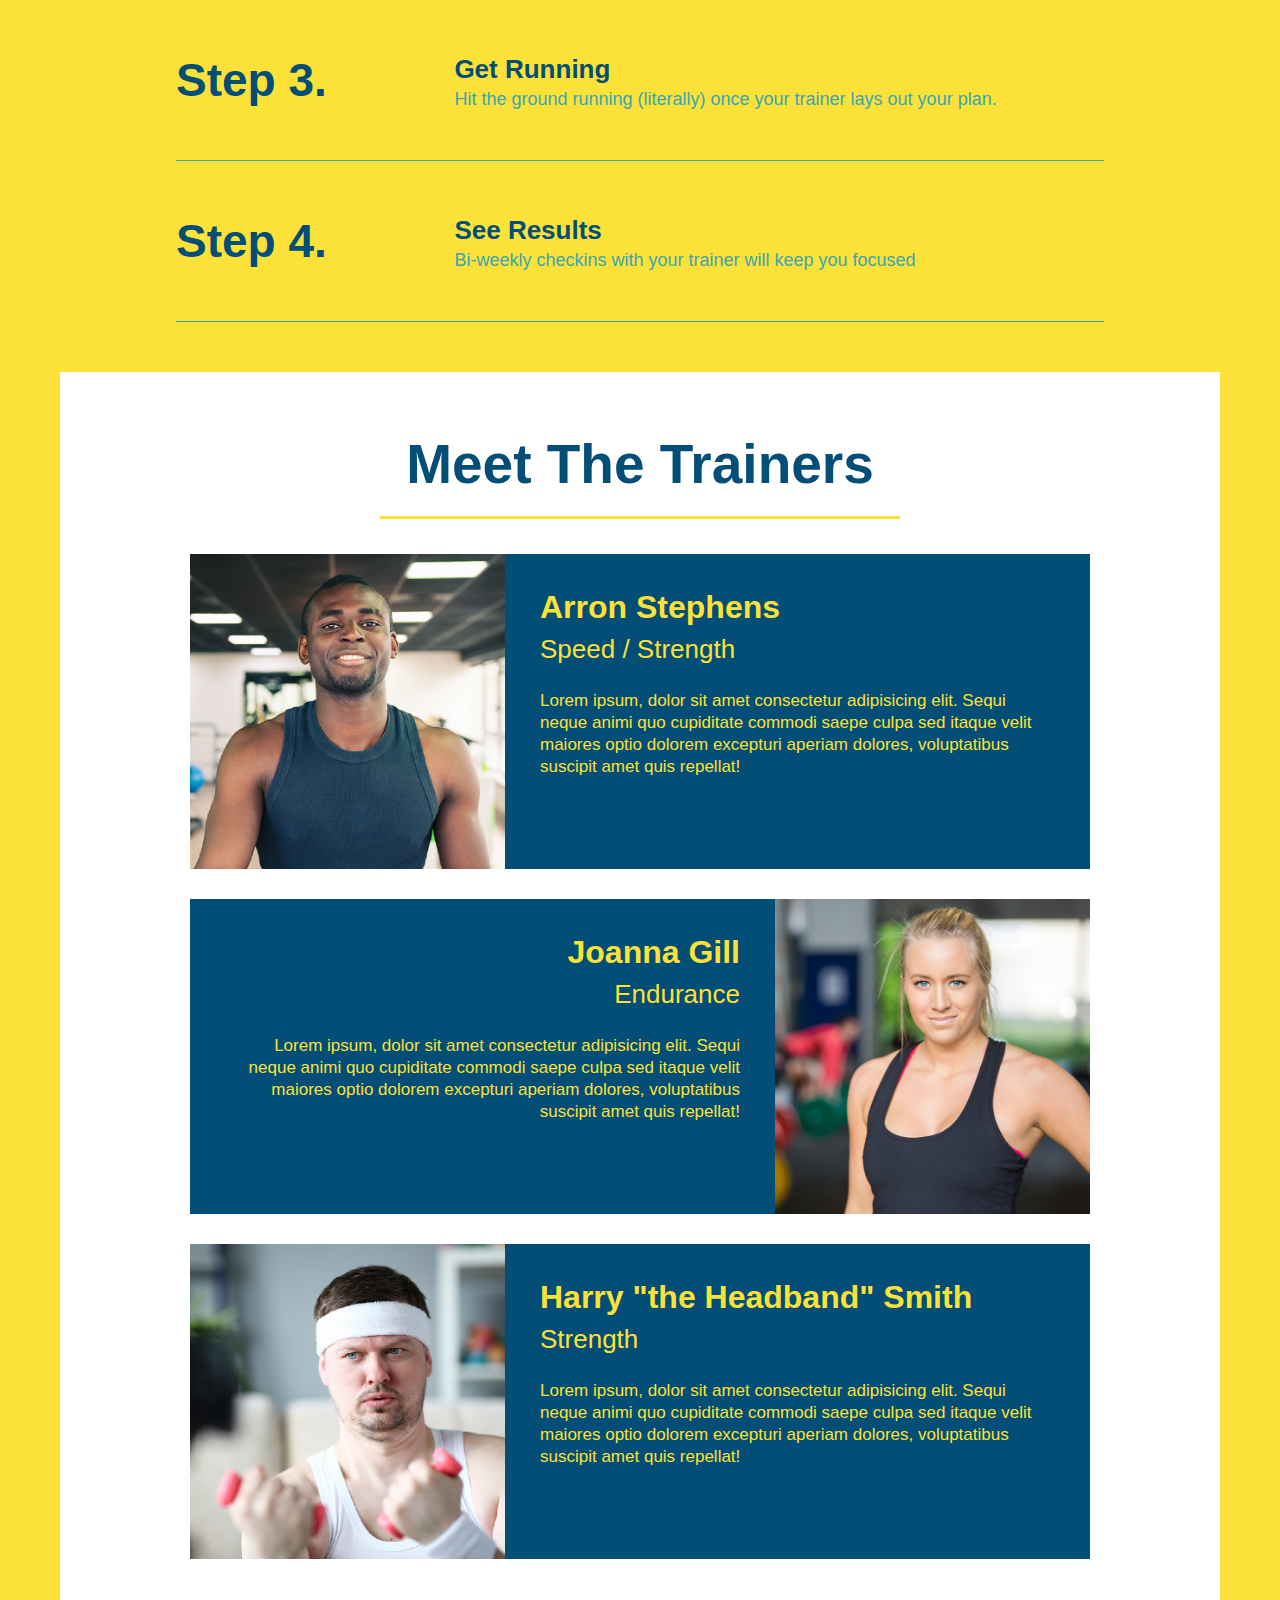
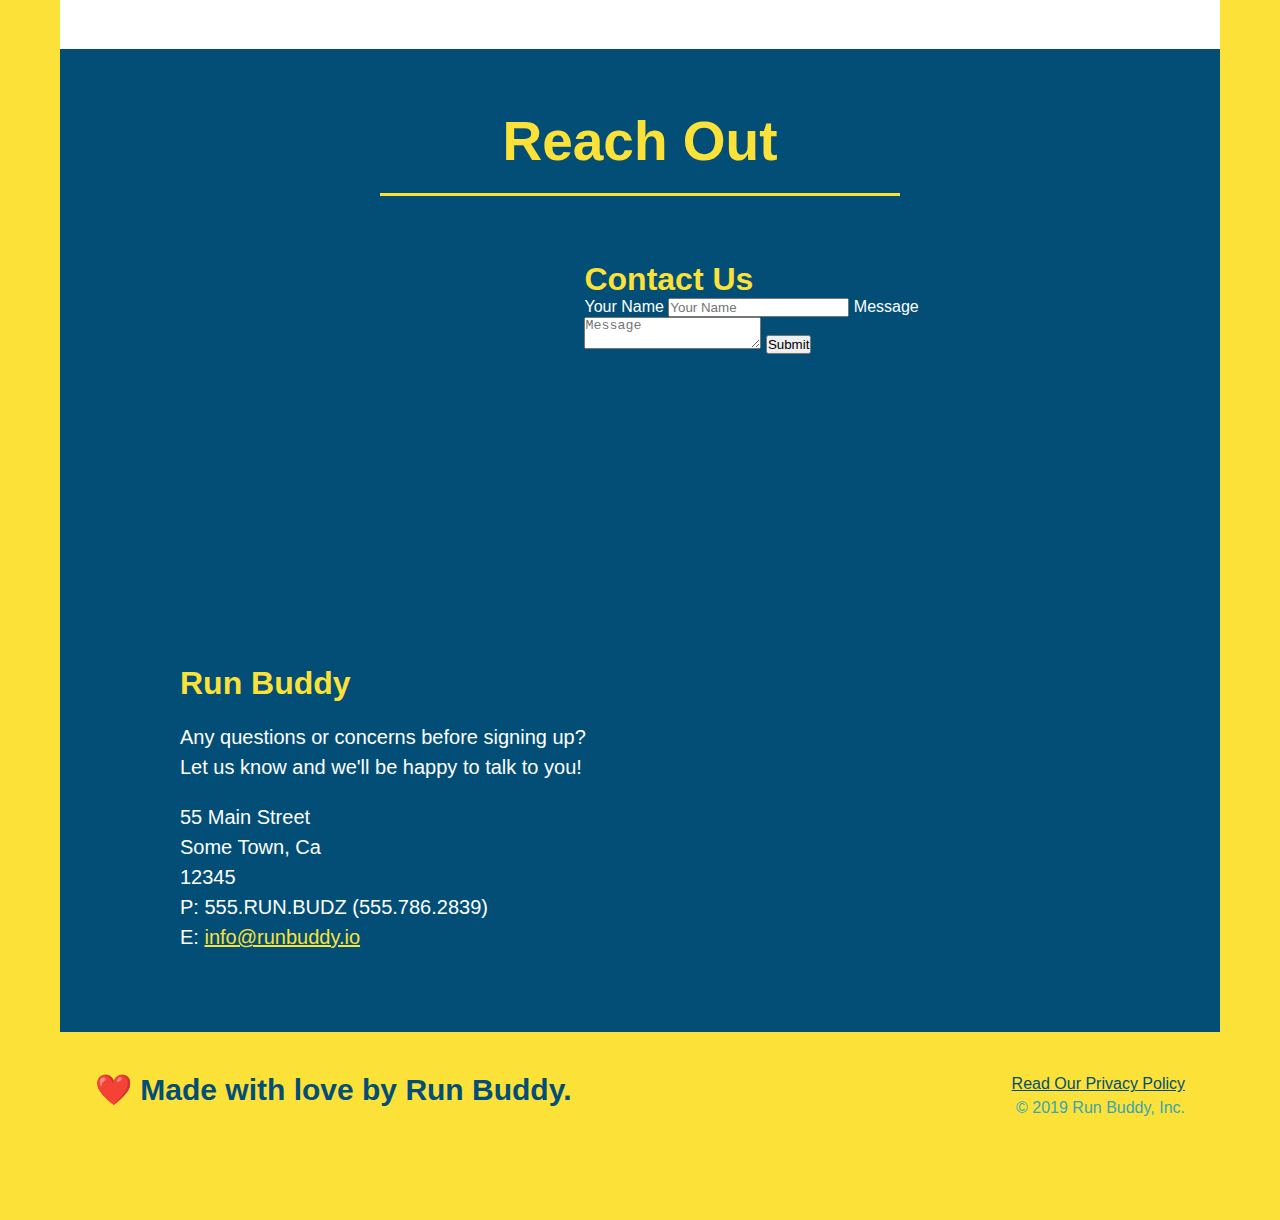
==== commit 4251c302: "add flexbox for step section" ====
--- a/index.html
+++ b/index.html
@@ -100,31 +100,57 @@
       </h2>
     </div>
 
-    <div>
-        <!-- insert this img element -->
-        <img src="./assets/images/step-1.svg" alt="" />
-        <h3>Step 1: <span>Fill Out the Form Above.</span></h3>
-        <p>You're already here, so why not?</p>
-      </div>
+    <div class="step">
+      <h3>Step 1.</h3>
+      <div class="step-info">
+        <div class="step-img">
+          <img src="./assets/images/step-1.svg" alt="" />
+        </div>
+        <div class="step-text">
+          <h4>Fill Out The Form Above</h4>
+          <p>You're already here, so why not?</p>
+        </div>
+      </div>
+    </div>
   
-    <div>
-        <img src="./assets/images/step-2.svg" alt="" />
-        <h3>Step 2: <span>Consult with One of Our Trainers.</span></h3>
-        <p>Are you here to build muscle, lose weight, or just feel good?</p>
-      </div>
+    <div class="step">
+      <h3>Step 2.</h3>
+      <div class="step-info">
+        <div class="step-img">
+          <img src="./assets/images/step-2.svg" alt="" />
+        </div>
+        <div class="step-text">
+          <h4>Consult with One of Our Trainers</h4>
+          <p>Are you here to build muscle, lose weight, or just feel good?</p>
+        </div>
+      </div>
+    </div>
       
-      <div>
-        <img src="./assets/images/step-3.svg" alt="" />
-        <h3>Step 3: <span>Get Running.</h3>
-        <p>Hit the ground running (literally) once your trainer lays out your plan.</p>
-      </div>
+    <div class="step">
+      <h3>Step 3.</h3>
+      <div class="step-info">
+        <div class="step-img">
+          <img src="./assets/images/step-3.svg" alt="" />
+        </div>
+        <div class="step-text">
+          <h4>Get Running</h4>
+          <p>Hit the ground running (literally) once your trainer lays out your plan.</p>
+        </div>
+      </div>
+    </div>
       
-      <div>
-        <img src="./assets/images/step-4.svg" alt="" />
-        <h3>Step 4: <span>See Results.</span></h3>
-        <p>Bi-weekly checkins with your trainer will keep you focused</p>
-      </div>
-  </section>
+    <div class="step">
+      <h3>Step 4.</h3>
+      <div class="step-info">
+        <div class="step-img">
+          <img src="./assets/images/step-4.svg" alt="" />
+        </div>
+        <div class="step-text">
+          <h4>See Results</h4>
+          <p>Bi-weekly checkins with your trainer will keep you focused</p>
+        </div>
+      </div>
+    </div>
 
     <!-- "meet the trainers" section -->
 
--- a/assets/css/style.css
+++ b/assets/css/style.css
@@ -174,28 +174,39 @@
     border-color: #39a6b2;
   }
 
-  .steps div {
-    margin-bottom: 80px;
-  }
-  
-  .steps img {
-    width: 15%;
-    margin: 10px 0;
-  }
-  
-  .steps h3 {
+  .step {
+    margin: 50px auto;
+    padding-bottom: 50px;
+    width: 80%;
+    border-bottom: 1px solid #39a6b2;
+    display: flex;
+    flex-wrap: wrap;
+    align-items: center;
+    justify-content: space-between;
+  }
+  
+  .step h3 {
+    flex: 1 30%;
     color: #024e76;
     font-size: 46px;
-    margin-top: 10px;
-  }
-  
-  .steps p {
+  }
+
+  .step-info {
+    flex: 2 70%;
+    display: flex;
+    flex-wrap: wrap;
+    align-items: center;
+  }
+  
+  .step-text p {
     color: #39a6b2;
-    font-size: 23px;
-  }
-
-  .steps span {
-    font-size: 38px;
+    font-size: 18px;
+  }
+
+  .step-text h4 {
+    font-size: 26px;
+    line-height: 1.5;
+    color: #024e76;
   }
 
   .trainers {
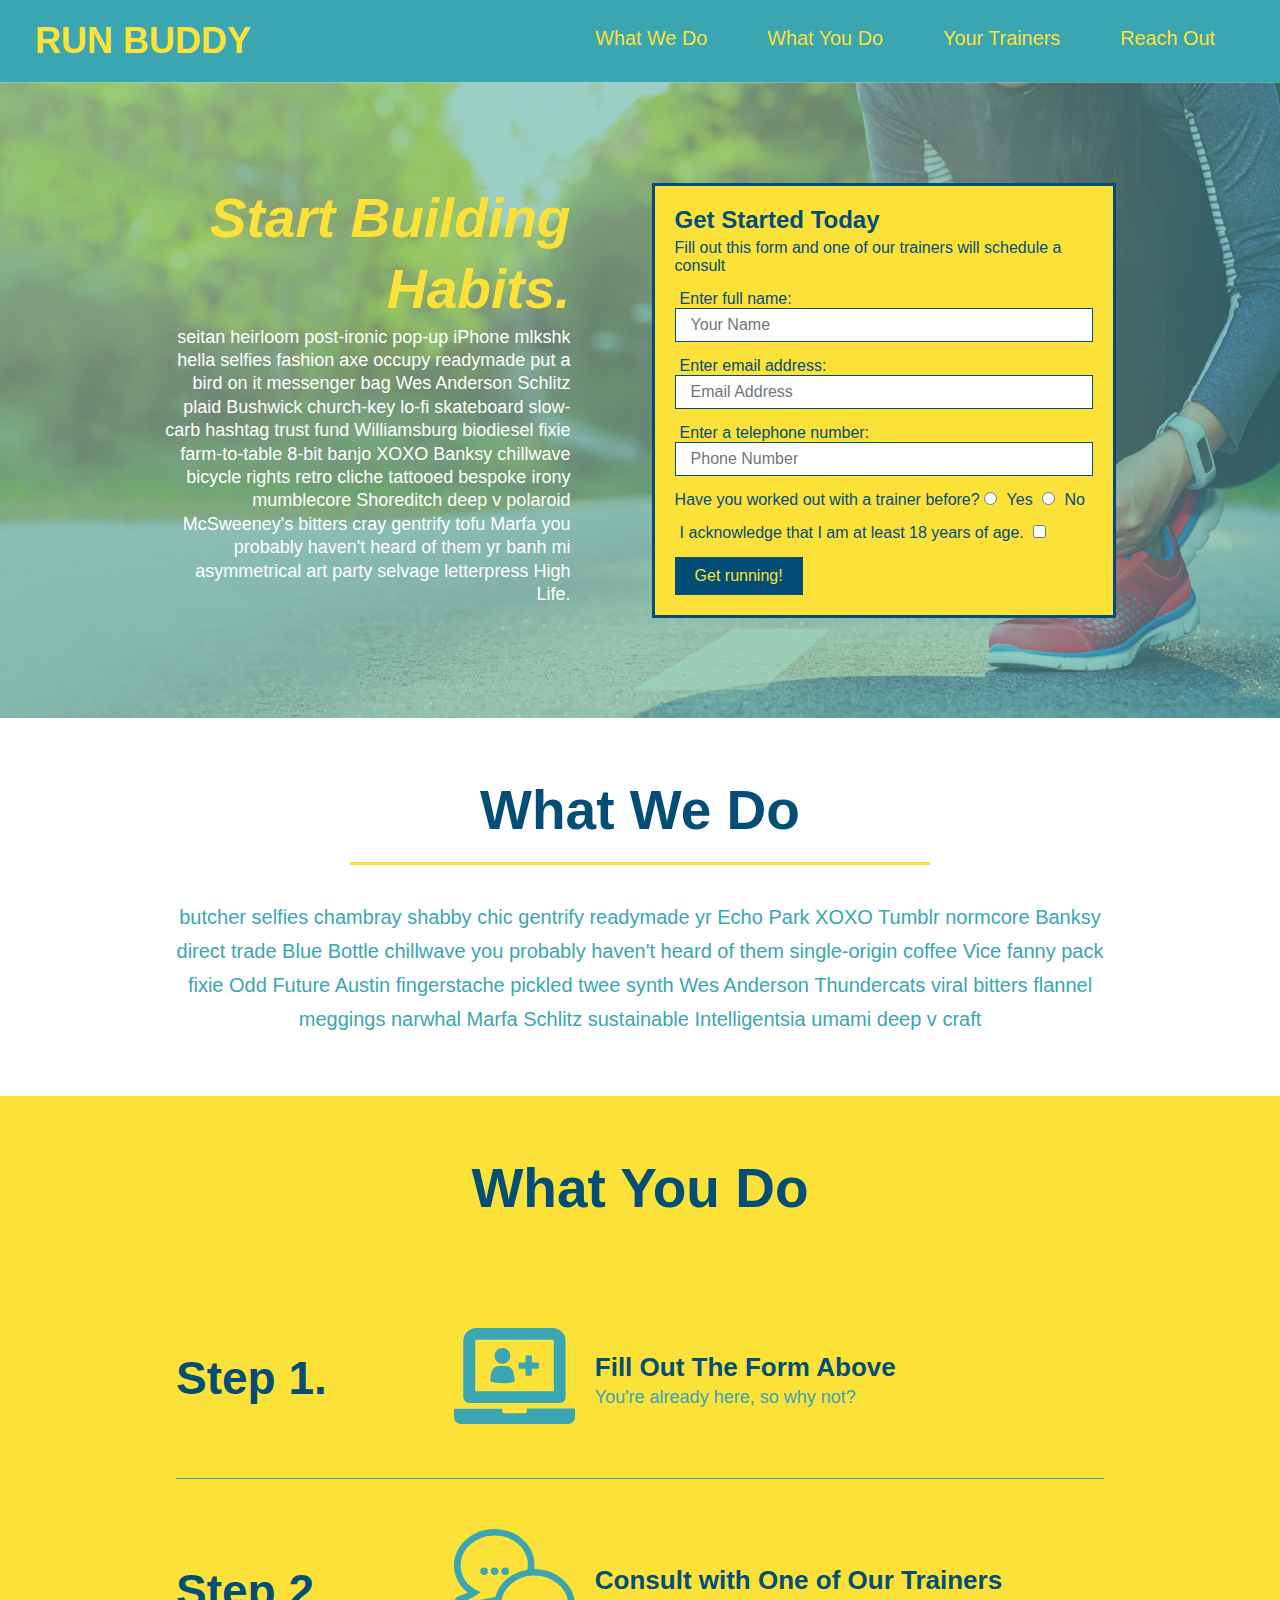
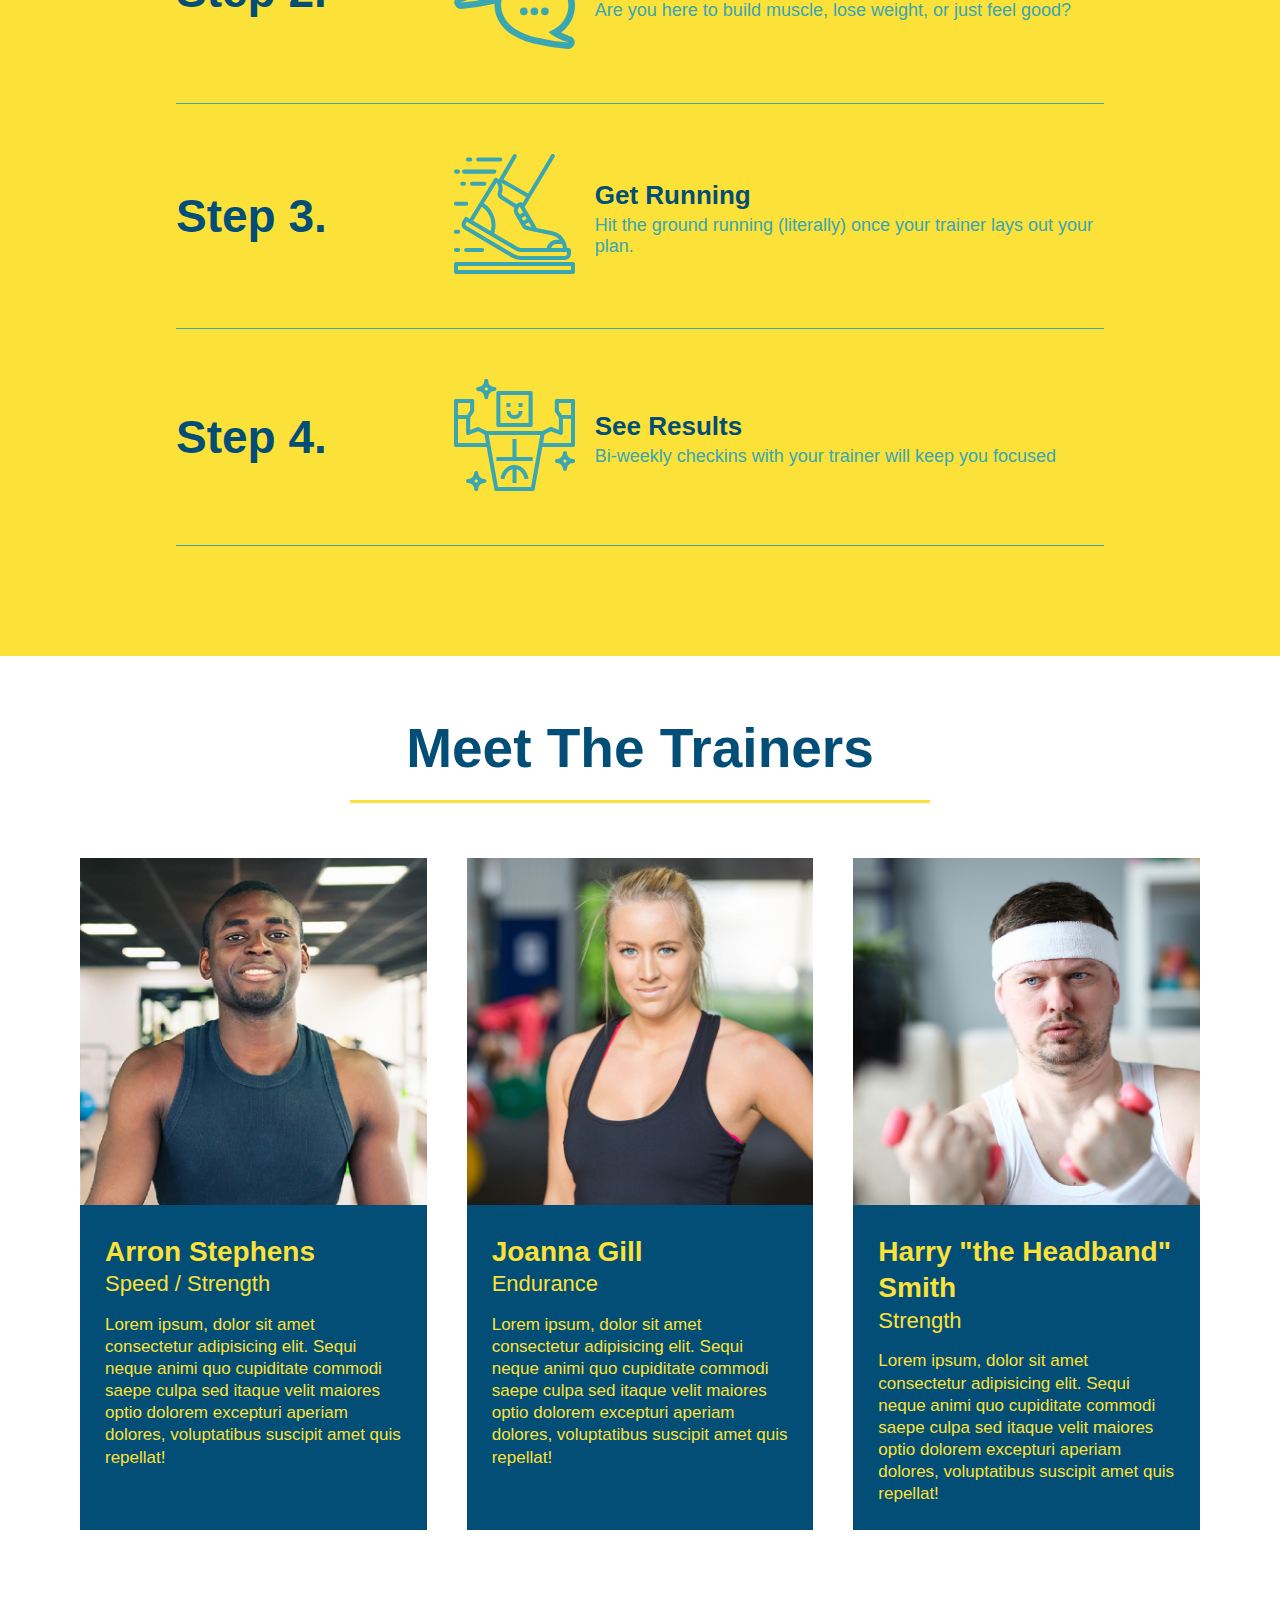
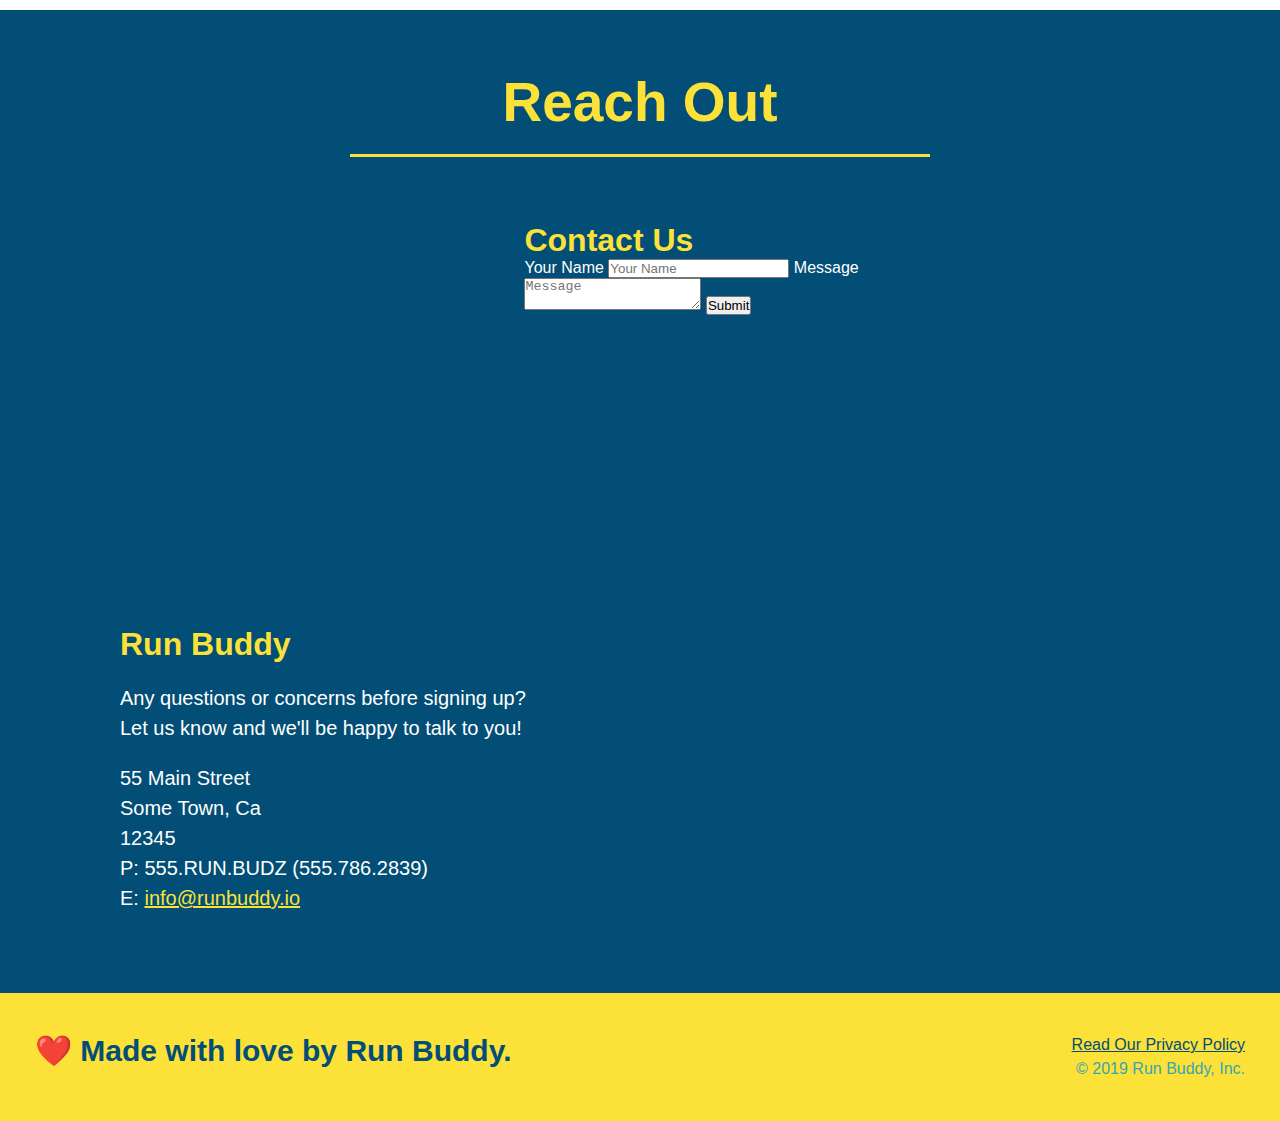
==== commit e2e67a96: "add flexbox to the trainers" ====
--- a/index.html
+++ b/index.html
@@ -151,53 +151,56 @@
         </div>
       </div>
     </div>
+    </section>
 
     <!-- "meet the trainers" section -->
 
-    <section id="your-trainers" class="trainers">
+    <section id="your-trainers">
       <div class="flex-row">
         <h2 class="section-title primary-border">
           Meet The Trainers
         </h2>
       </div>
 
-        <article class="trainer">
-          <img src="./assets/images/trainer-1.jpg" alt="Arron Stephens in his workout clothes, ready to pump iron" />
-          <div class="trainer-bio text-left">
-            <h3>Arron Stephens</h3>
-            <h4>Speed / Strength</h4>
-            <p>
-              Lorem ipsum, dolor sit amet consectetur adipisicing elit. Sequi neque animi quo cupiditate commodi saepe culpa sed
-              itaque velit maiores optio dolorem excepturi aperiam dolores, voluptatibus suscipit amet quis repellat!
-            </p>
-          </div>
-        </article>
+      <div  class="trainers">
+      <article class="trainer">
+        <img src="./assets/images/trainer-1.jpg" alt="Arron Stephens in his workout clothes, ready to pump iron" />
+        <div class="trainer-bio">
+          <h3 class="trainer-name">Arron Stephens</h3>
+          <h4 class="trainer-role">Speed / Strength</h4>
+          <p>
+            Lorem ipsum, dolor sit amet consectetur adipisicing elit. Sequi neque animi quo cupiditate commodi saepe culpa sed
+            itaque velit maiores optio dolorem excepturi aperiam dolores, voluptatibus suscipit amet quis repellat!
+          </p>
+        </div>
+      </article>
 
         <!-- second trainer bio -->
-<article class="trainer">
-  <div class="trainer-bio text-right">
-    <h3>Joanna Gill</h3>
-    <h4>Endurance</h4>
-    <p>
-      Lorem ipsum, dolor sit amet consectetur adipisicing elit. Sequi neque animi quo cupiditate commodi saepe culpa sed
-      itaque velit maiores optio dolorem excepturi aperiam dolores, voluptatibus suscipit amet quis repellat!
-    </p>
-  </div>
-  <img src="./assets/images/trainer-2.jpg" alt="Joanna Gill cooling off after a workout" />
-</article>
+      <article class="trainer">
+        <img src="./assets/images/trainer-2.jpg" alt="Joanna Gill cooling off after a workout" />
+        <div class="trainer-bio">
+          <h3 class="trainer-name">Joanna Gill</h3>
+          <h4 class="trainer-role">Endurance</h4>
+          <p>
+            Lorem ipsum, dolor sit amet consectetur adipisicing elit. Sequi neque animi quo cupiditate commodi saepe culpa sed
+            itaque velit maiores optio dolorem excepturi aperiam dolores, voluptatibus suscipit amet quis repellat!
+          </p>
+        </div>
+      </article>
 
 <!-- third trainer bio -->
 <article class="trainer">
   <img src="./assets/images/trainer-3.jpg" alt="Harry Smith wearing a headband and lifting comically small pink weights" />
-  <div class="trainer-bio text-left">
-    <h3>Harry "the Headband" Smith</h3>
-    <h4>Strength</h4>
+  <div class="trainer-bio">
+    <h3 class="trainer-name">Harry "the Headband" Smith</h3>
+    <h4 class="trainer-role">Strength</h4>
     <p>
       Lorem ipsum, dolor sit amet consectetur adipisicing elit. Sequi neque animi quo cupiditate commodi saepe culpa sed
       itaque velit maiores optio dolorem excepturi aperiam dolores, voluptatibus suscipit amet quis repellat!
     </p>
   </div>
 </article>
+</div>
 
     </section>
 
--- a/assets/css/style.css
+++ b/assets/css/style.css
@@ -5,12 +5,11 @@
   }
 
 body {
-    /* I'm a CSS comment! */
     color: #39a6b2;
     font-family: Helvetica, Arial, sans-serif;
   }
 
-  /* apply styles to <header> */
+  /* Header section */
 header {
     padding: 20px 35px;
     background-color: #39a6b2;
@@ -49,33 +48,10 @@
     font-size: 1.55vw;
   }
 
-  footer {
-    display: flex;
-    background: #fce138;
-    width: 100%;
-    padding: 40px 35px;
-    justify-content: space-between;
-    flex-wrap: wrap;
-  }
-
-  footer h2 {
-    color: #024e76;
-    font-size: 30px;
-    margin: 0;
-  }
-
-  footer div {
-    line-height: 1.5;
-    text-align: right;
-  }
-
-  footer a {
-    color: #024e76;
-  }
-
   section {
     padding: 60px;
   }
+  /* Header section end  */
 
   /* Hero Style Start */
 .hero {
@@ -86,7 +62,6 @@
     background-size: cover;
     background-position: center;
   }
-/* Hero Style End */
 
   .hero-form {
     border: 3px solid #024e76;
@@ -142,6 +117,7 @@
     padding: 10px 20px;
     font-size: 16px;
   }
+  /* Hero Style End */
 
   .intro p {
     text-align: center;
@@ -152,10 +128,6 @@
     margin: 0 auto;
   }
 
-  .steps {
-    background: #fce138;
-  }
-
   .section-title {
     font-size: 55px;
     color: #024e76;
@@ -174,6 +146,11 @@
     border-color: #39a6b2;
   }
 
+  /* Steps section */
+  .steps {
+    background: #fce138;
+  }
+
   .step {
     margin: 50px auto;
     padding-bottom: 50px;
@@ -197,39 +174,69 @@
     flex-wrap: wrap;
     align-items: center;
   }
+
+  .step-img {
+    flex: 1 12%;
+    margin-right: 20px;
+  }
+
+  .step-img img {
+    max-width: 100%;
+  }
   
   .step-text p {
     color: #39a6b2;
     font-size: 18px;
   }
 
+  .step-text {
+    flex: 12;
+  }
+
   .step-text h4 {
     font-size: 26px;
     line-height: 1.5;
     color: #024e76;
   }
-
+  /* Step section end */
+
+  /* Trainers section */
   .trainers {
-    background: #fff;
+  width: 100%;
+  margin: 0 auto;
+  display: flex;
+  flex-wrap: wrap;
+  justify-content: space-around;
   }
 
   .trainer {
-    width: 900px;
-    margin: 0 auto 30px auto;
+    flex: 1;
+    margin: 20px;
     background: #024e76;
     color: #fce138;
-    overflow: auto
   }
 
   .trainer img {
-    width: 35%;
-    float: left;
+    width: 100%;
   }
   
   .trainer-bio {
-    padding: 35px;
-    float: left;
-    width: 65%;
+    padding: 25px;
+    line-height: 1.3;
+  }
+  
+  .trainer-bio h3 {
+    font-size: 28px;
+  }
+  
+  .trainer-bio h4 {
+    font-weight: lighter;
+    font-size: 22px;
+    margin-bottom: 15px;
+  }
+  
+  .trainer-bio p {
+    font-size: 17px;
   }
 
   .text-left {
@@ -239,24 +246,14 @@
   .text-right {
     text-align: right;
   }
-  
-  .trainer-bio h3 {
-    font-size: 32px;
-    margin-bottom: 8px;
-  }
-  
-  .trainer-bio h4 {
-    font-weight: lighter;
-    font-size: 26px;
-    margin-bottom: 25px;
-  }
-  
-  .trainer-bio p {
-    font-size: 17px;
-    line-height: 1.3;
-  }
-
-  .reach-out {
+
+  .flex-row {
+    display: flex;
+  }
+  /* Trainers section end */
+
+  /* REACH OUT STYLES START */
+.reach-out {
     font-size: 55px;
     display: inline-block;
     padding: 0 100px 20px 100px;
@@ -265,7 +262,6 @@
     color: #024e76;
   }
 
-  /* REACH OUT STYLES START */
 .contact {
   background: #024e76;
 }
@@ -306,6 +302,29 @@
 
 /* REACH OUT STYLES END */
 
-.flex-row {
+footer {
   display: flex;
-}+  background: #fce138;
+  width: 100%;
+  padding: 40px 35px;
+  justify-content: space-between;
+  flex-wrap: wrap;
+}
+
+/* Footer style */
+footer h2 {
+  color: #024e76;
+  font-size: 30px;
+  margin: 0;
+}
+
+footer div {
+  line-height: 1.5;
+  text-align: right;
+}
+
+footer a {
+  color: #024e76;
+}
+/* Footer style end */
+
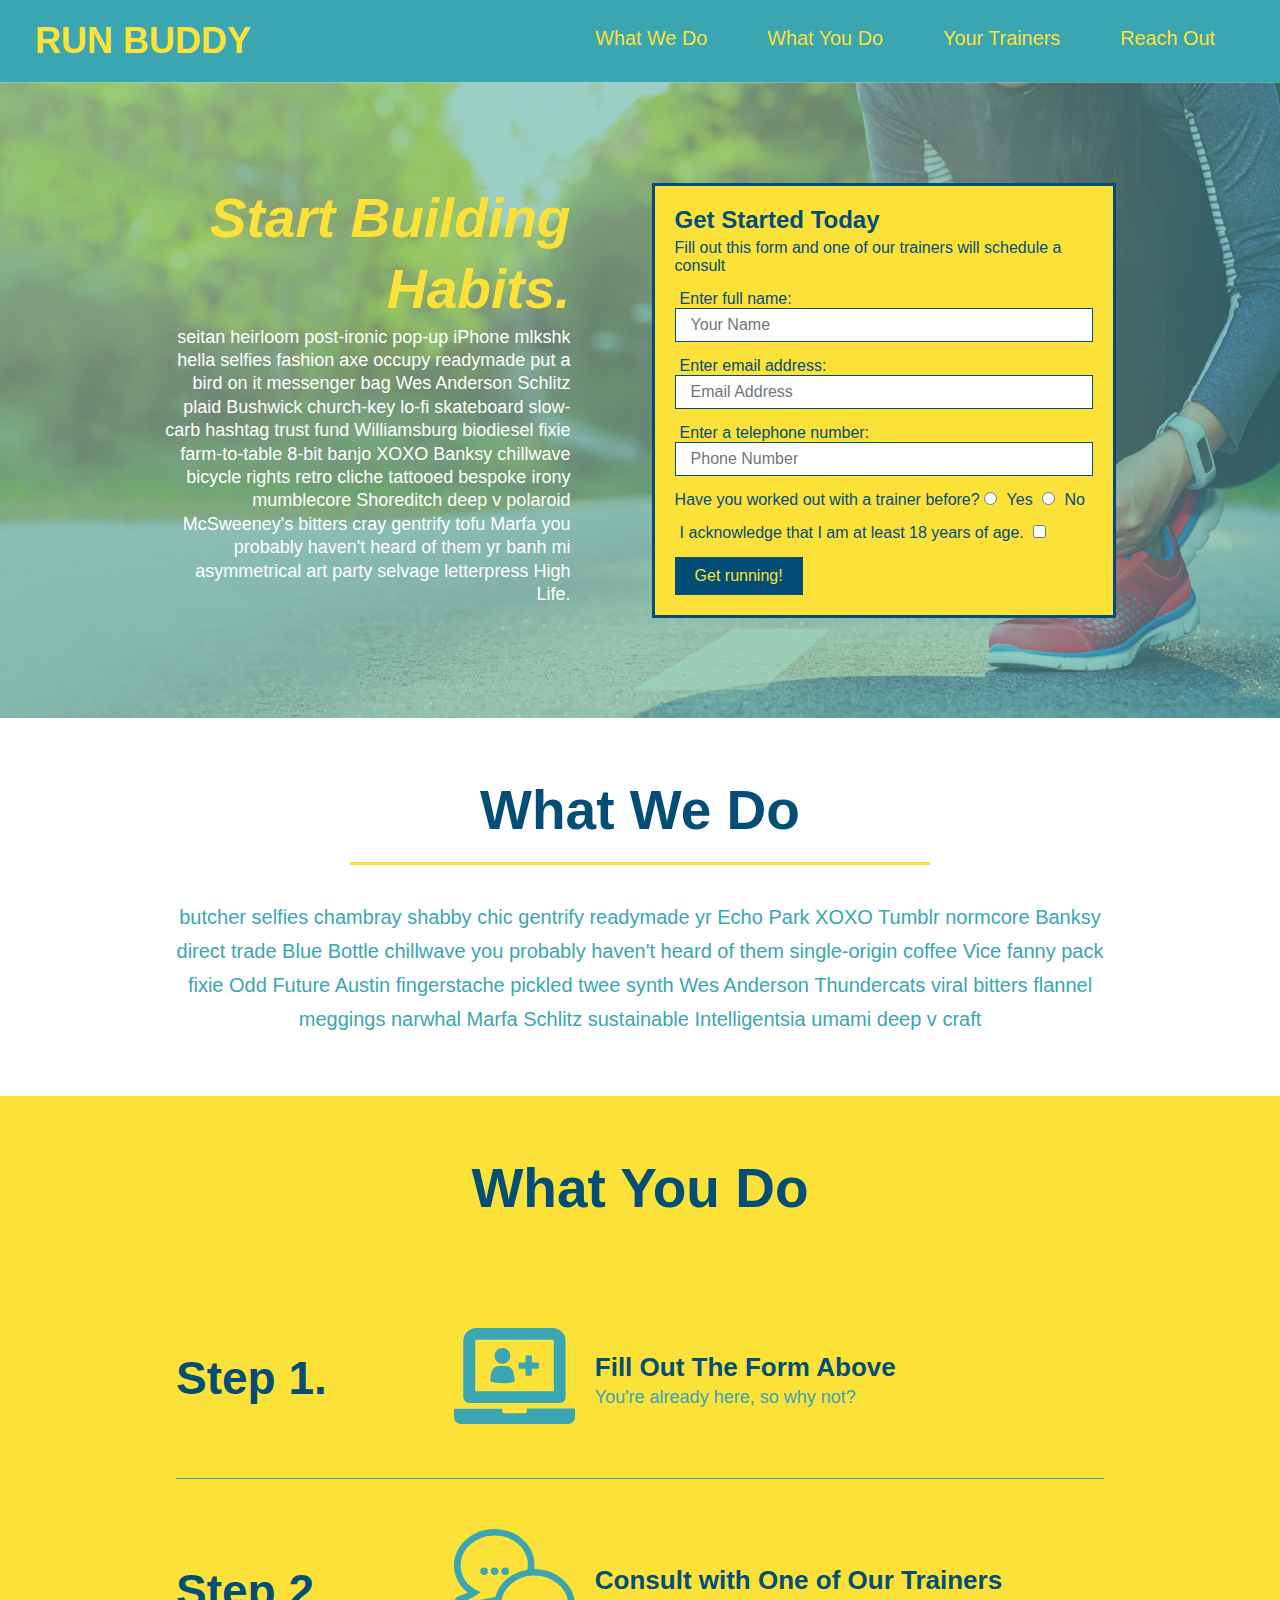
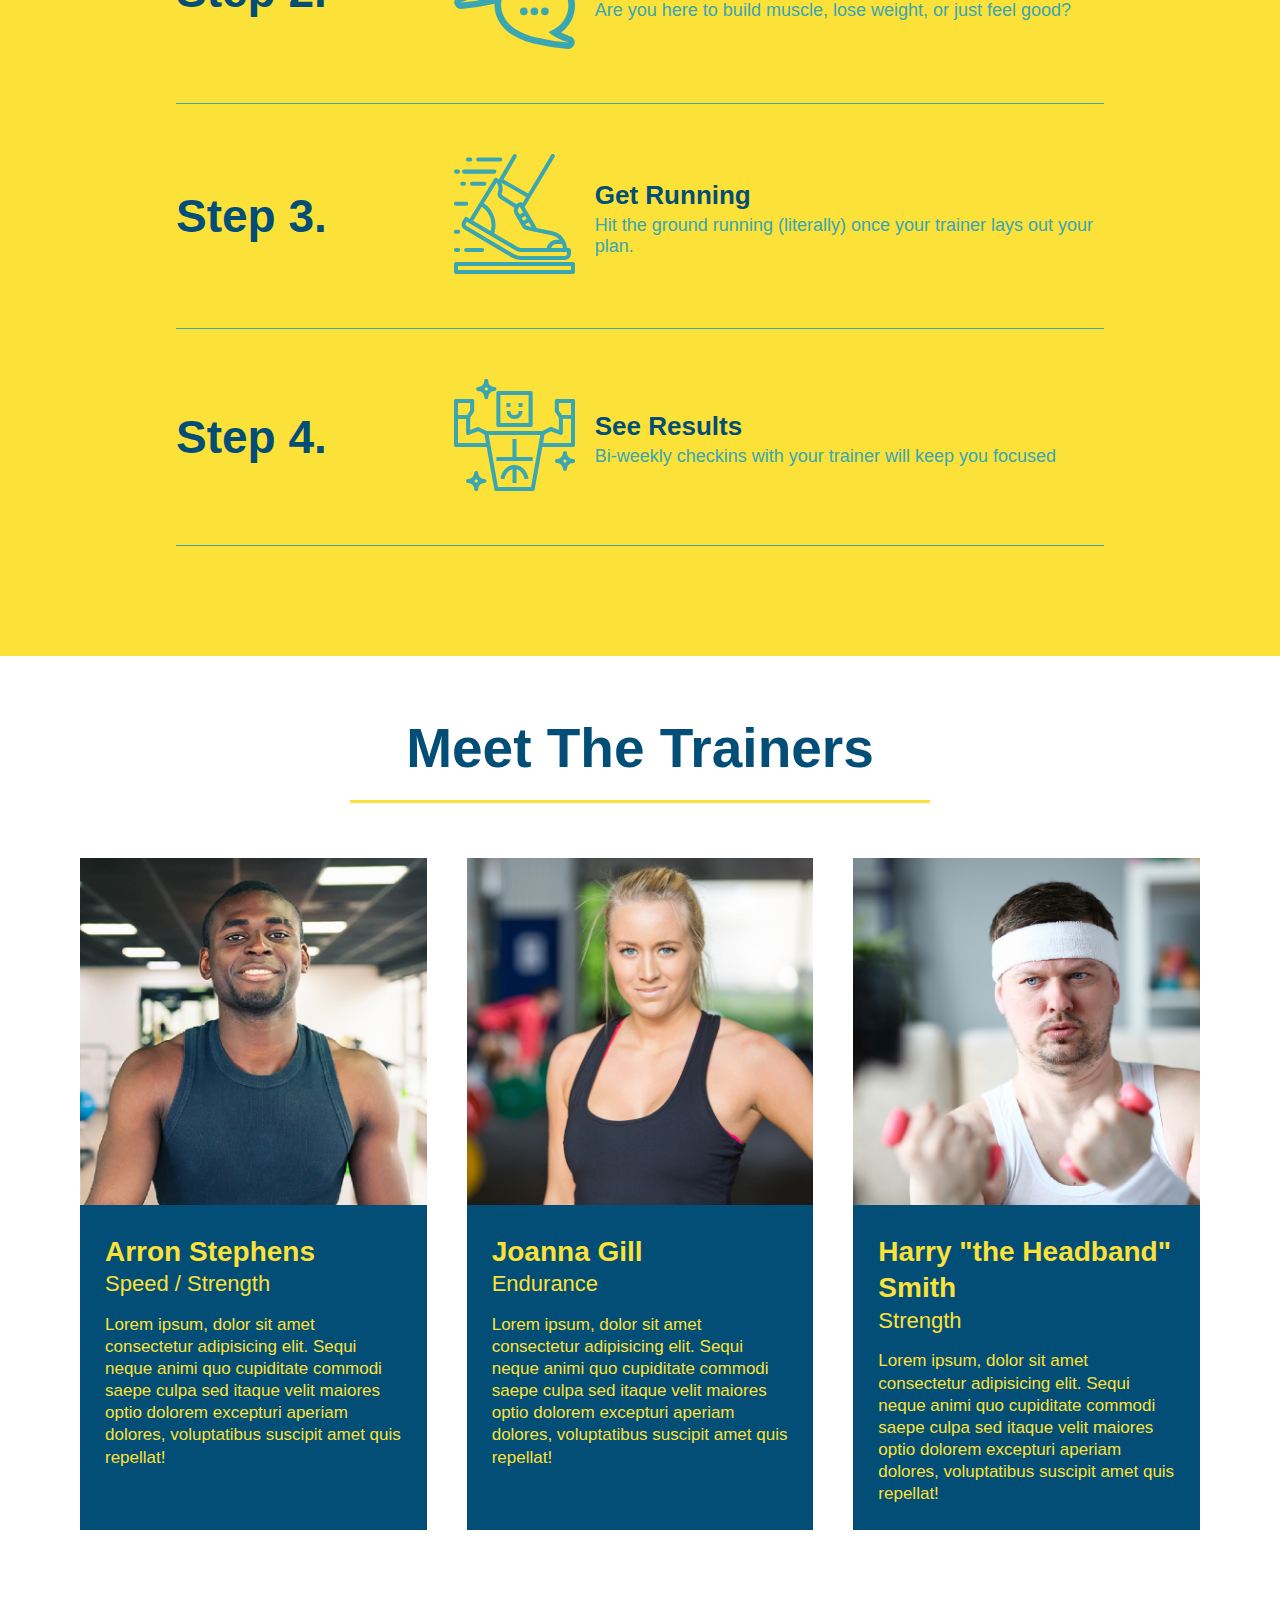
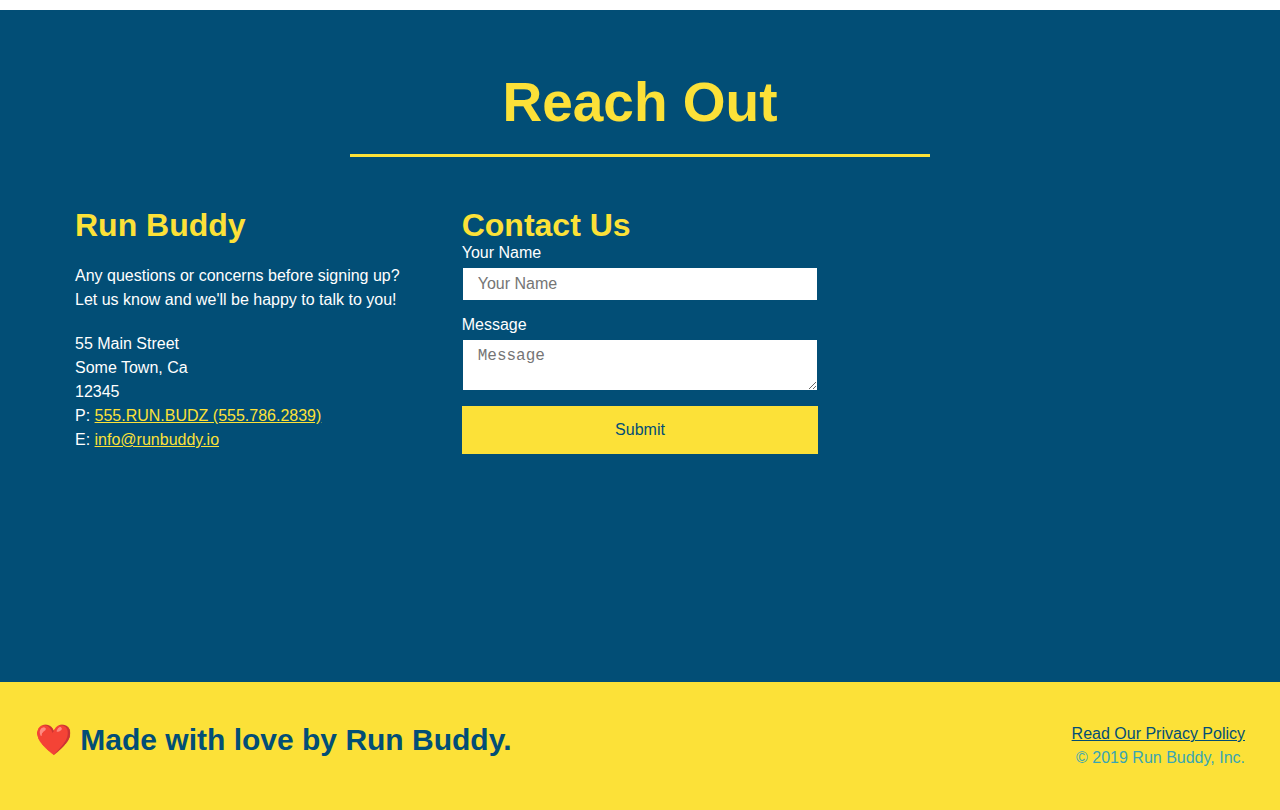
==== commit 9a844bf8: "cleaned up contact section" ====
--- a/index.html
+++ b/index.html
@@ -213,29 +213,7 @@
         </h2>
       </div>
 
-        <div class="contact-info">
-          <iframe 
-          src="https://www.google.com/maps/embed?pb=!1m18!1m12!1m3!1d3147.1079747227936!2d-120.42364418397035!3d37.92790791110593!2m3!1f0!2f0!3f0!3m2!1i1024!2i768!4f13.1!3m3!1m2!1s0x8090c49129b6ac57%3A0xb56c7eb95a2cd8bd!2sMain%20St%2C%20California%2095327!5e0!3m2!1sen!2sus!4v1616426329495!5m2!1sen!2sus" 
-          width="400" 
-          height="400" 
-          style="border:0;" 
-          allowfullscreen=""
-          loading="lazy">
-        </iframe>
-
-        <div class="contact-form">
-          <h3>Contact Us</h3>
-          <form>
-             <label for="contact-name">Your Name</label>
-             <input type="text" id="contact-name" placeholder="Your Name" />
-        
-             <label for="contact-message">Message</label>
-             <textarea id="contact-message" placeholder="Message"></textarea>
-        
-             <button type="submit">Submit</button>
-            </form>
-        </div>
-
+      <div class="contact-info">
         <div>
           <h3>Run Buddy</h3>
           <p>
@@ -243,16 +221,35 @@
             <br />
             Let us know and we'll be happy to talk to you!
           </p>
+      
           <address>
-            55 Main Street <br/>
-            Some Town, Ca <br/>
-            12345<br />
-            P: 555.RUN.BUDZ (555.786.2839)<br/>
-            E: <a href="mailto:info@runbuddy.io">info@runbuddy.io</a>
+            55 Main Street <br />
+            Some Town, Ca <br />
+            12345 <br />
+            P: <a href="tel:555.786.2839">555.RUN.BUDZ (555.786.2839)</a><br />
+            E: <a href="mailto://info@runbuddy.io">info@runbuddy.io</a>
           </address>
-        </div>
-
-        </div>
+      
+        </div>
+      
+        <div class="contact-form">
+          <h3>Contact Us</h3>
+          <form>
+            <label for="contact-name">Your Name</label>
+            <input type="text" id="contact-name" placeholder="Your Name" />
+      
+            <label for="contact-message">Message</label>
+            <textarea id="contact-message" placeholder="Message"></textarea>
+      
+            <button type="submit">Submit</button>
+          </form>
+        </div>
+      
+        <iframe
+          src="https://www.google.com/maps/embed?pb=!1m14!1m12!1m3!1d12182.30520634488!2d-74.0652613!3d40.2407219!2m3!1f0!2f0!3f0!3m2!1i1024!2i768!4f13.1!5e0!3m2!1sen!2sus!4v1561060983193!5m2!1sen!2sus"
+          frameborder="0" style="border:0" allowfullscreen></iframe>
+      
+      </div>
 
     </section>
 
--- a/assets/css/style.css
+++ b/assets/css/style.css
@@ -270,17 +270,22 @@
   color: #fce138;
 }
 
+.contact-info {
+  display: flex;
+  justify-content: space-between;
+  flex-wrap: wrap;
+}
+
+.contact-info > * {
+  flex: 1;
+  margin: 15px;
+}
+
 .contact-info iframe {
-  width: 400px;
   height: 400px;
 }
 
 .contact-info div {
-  width: 410px;
-  display: inline-block;
-  vertical-align: top;
-  text-align: left;
-  margin: 30px 0 0 60px;
   color: white;
 }
 
@@ -292,12 +297,33 @@
 .contact-info p, .contact-info address {
   margin: 20px 0;
   line-height: 1.5;
-  font-size: 20px;
+  font-size: 16px;
   font-style: normal;
 }
 
 .contact-info a {
   color: #fce138;
+}
+
+.contact-form input, .contact-form textarea {
+  border: 1px solid #024e76;
+  display: block;
+  padding: 7px 15px;
+  font-size: 16px;
+  color: #024e76;
+  width: 100%;
+  margin-bottom: 15px;
+  margin-top: 5px;
+}
+
+.contact-form button {
+  width: 100%;
+  border: none;
+  background: #fce138;
+  color: #024e76;
+  text-align: center;
+  padding: 15px 0;
+  font-size: 16px;
 }
 
 /* REACH OUT STYLES END */
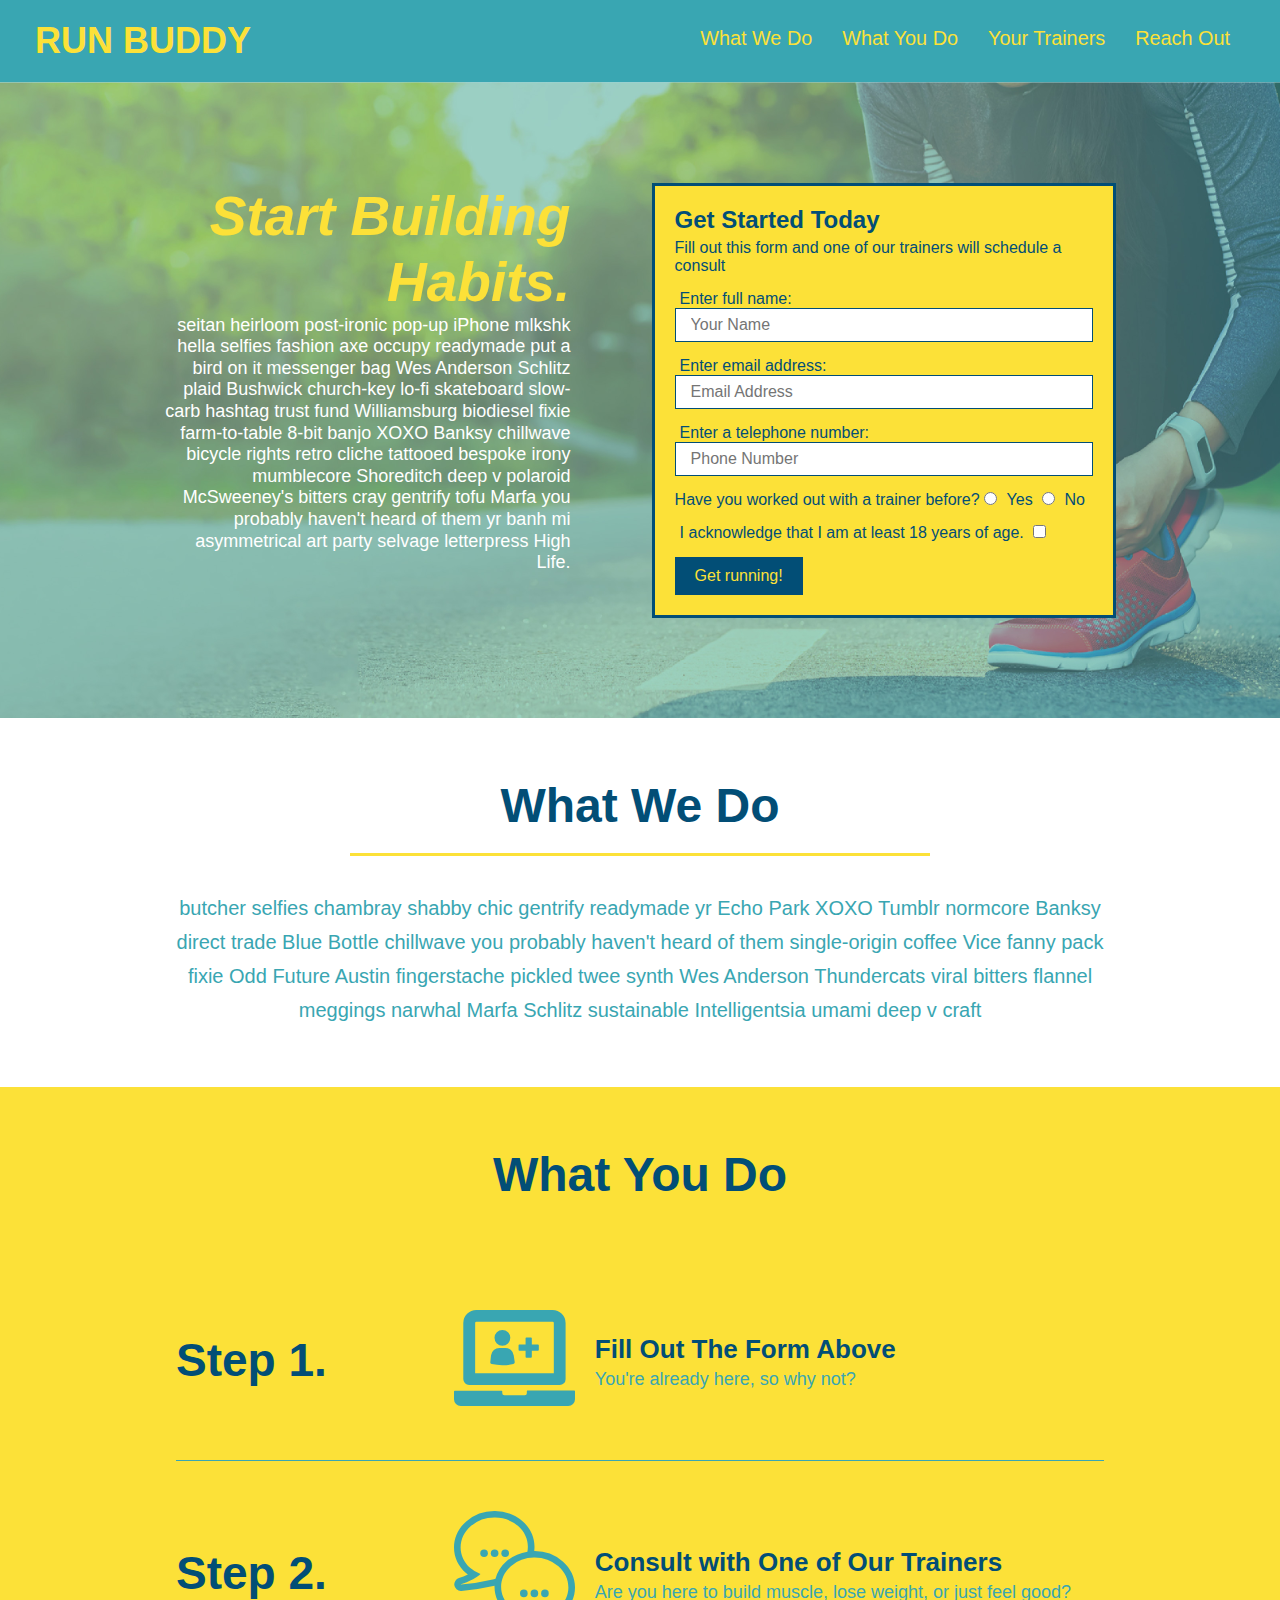
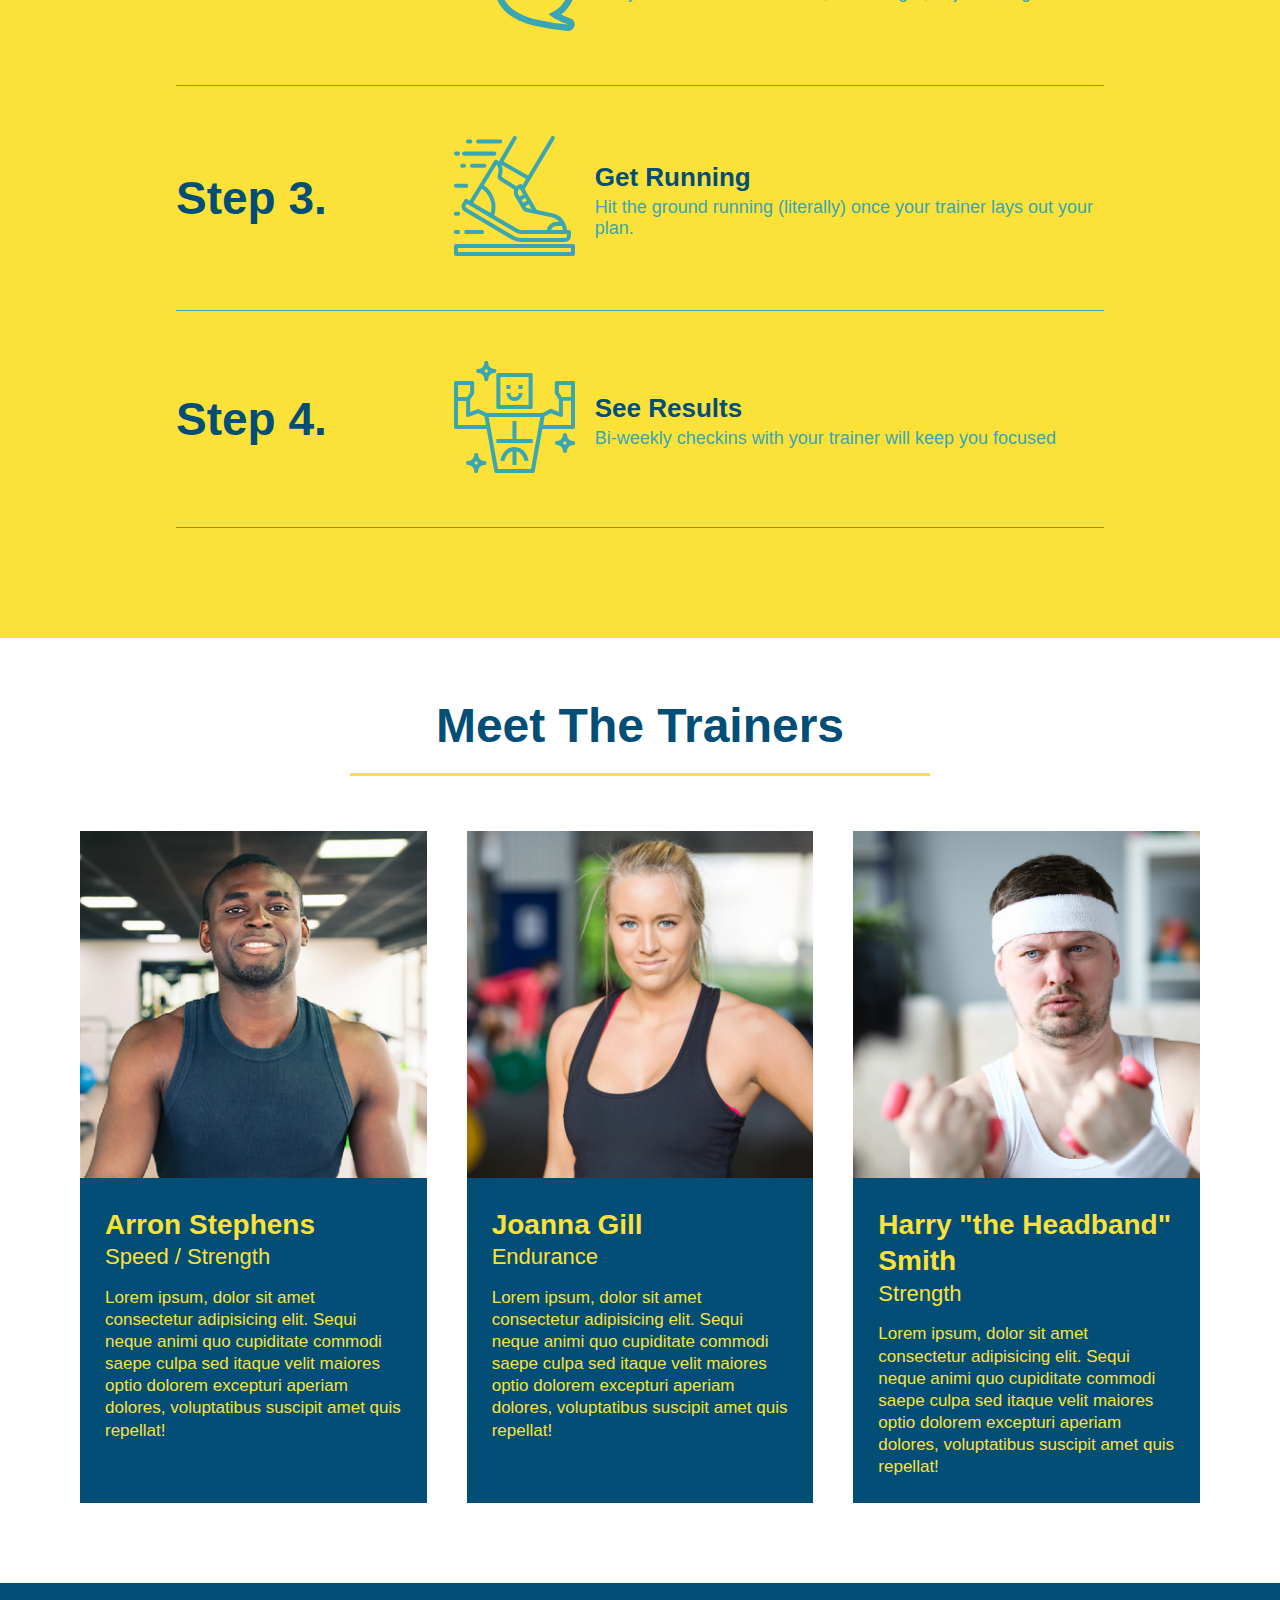
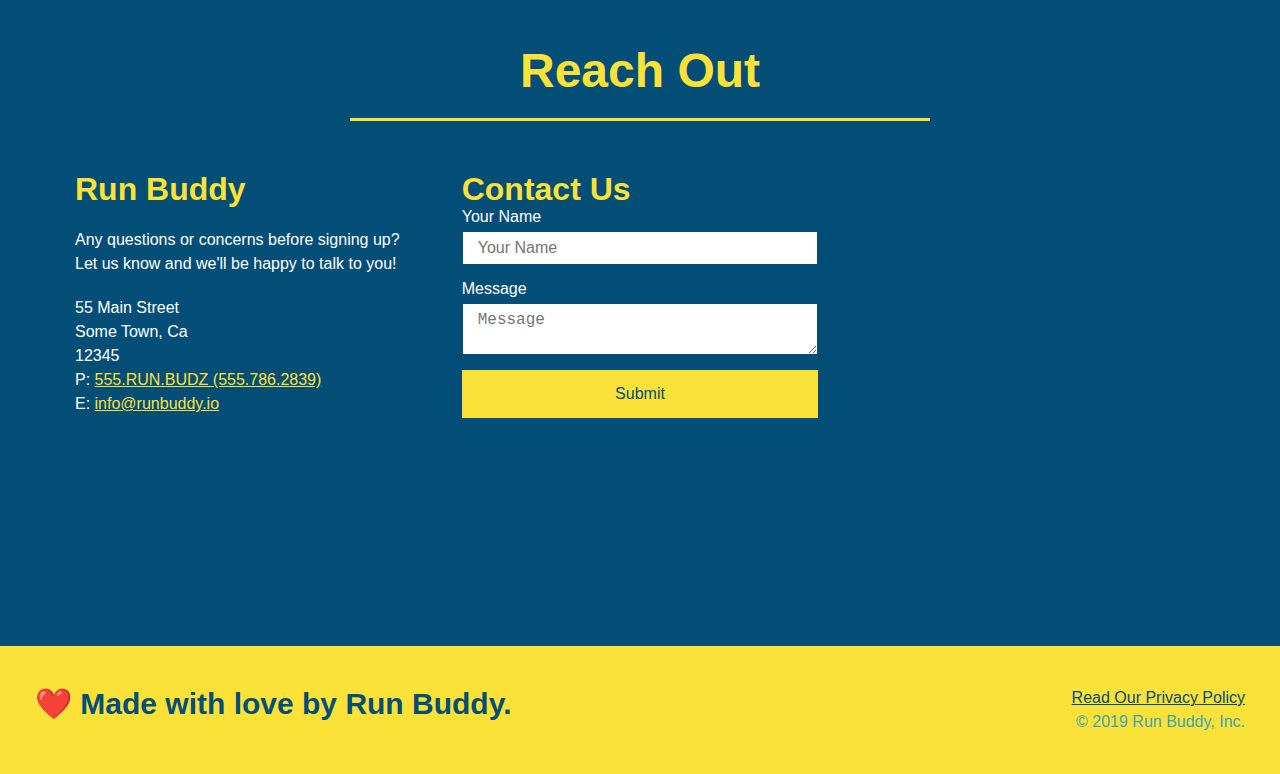
==== commit 924a650f: "added media queries for smaller devices" ====
--- a/index.html
+++ b/index.html
@@ -4,6 +4,7 @@
 
 <head>
     <meta charset="UTF-8" />
+    <meta name="viewport" content="width=device-width, initial-scale=1.0" />
     <link rel="stylesheet" href="./assets/css/style.css" />
     <title>Run Buddy</title>
 </head>
--- a/assets/css/style.css
+++ b/assets/css/style.css
@@ -43,7 +43,7 @@
   }
 
   header nav ul li a {
-    margin: 0 30px;
+    padding: 10px 15px;
     font-weight: lighter;
     font-size: 1.55vw;
   }
@@ -55,6 +55,7 @@
 
   /* Hero Style Start */
 .hero {
+    align-items: flex-start;
     display: flex;
     justify-content: center;
     flex-wrap: wrap;
@@ -87,7 +88,7 @@
     margin: 3.5%;
     color: #fff;
     font-size: 18px;
-    line-height: 1.3;
+    line-height: 1.2;
   }
 
   .hero-cta h2 {
@@ -129,7 +130,7 @@
   }
 
   .section-title {
-    font-size: 55px;
+    font-size: 48px;
     color: #024e76;
     border-bottom: 3px solid;
     padding-bottom: 20px;
@@ -354,3 +355,17 @@
 }
 /* Footer style end */
 
+/* MEDIA QUERY FOR SMALLER DESKTOP SCREENS AND SMALLER */
+@media screen and (max-width: 980px) {
+
+}
+
+/* MEDIA QUERY FOR TABLETS AND SMALLER */
+@media screen and (max-width: 768px) {
+
+}
+
+/* MEDIA QUERY FOR MOBILE PHONES AND SMALLER */
+@media screen and (max-width: 575px) {
+
+}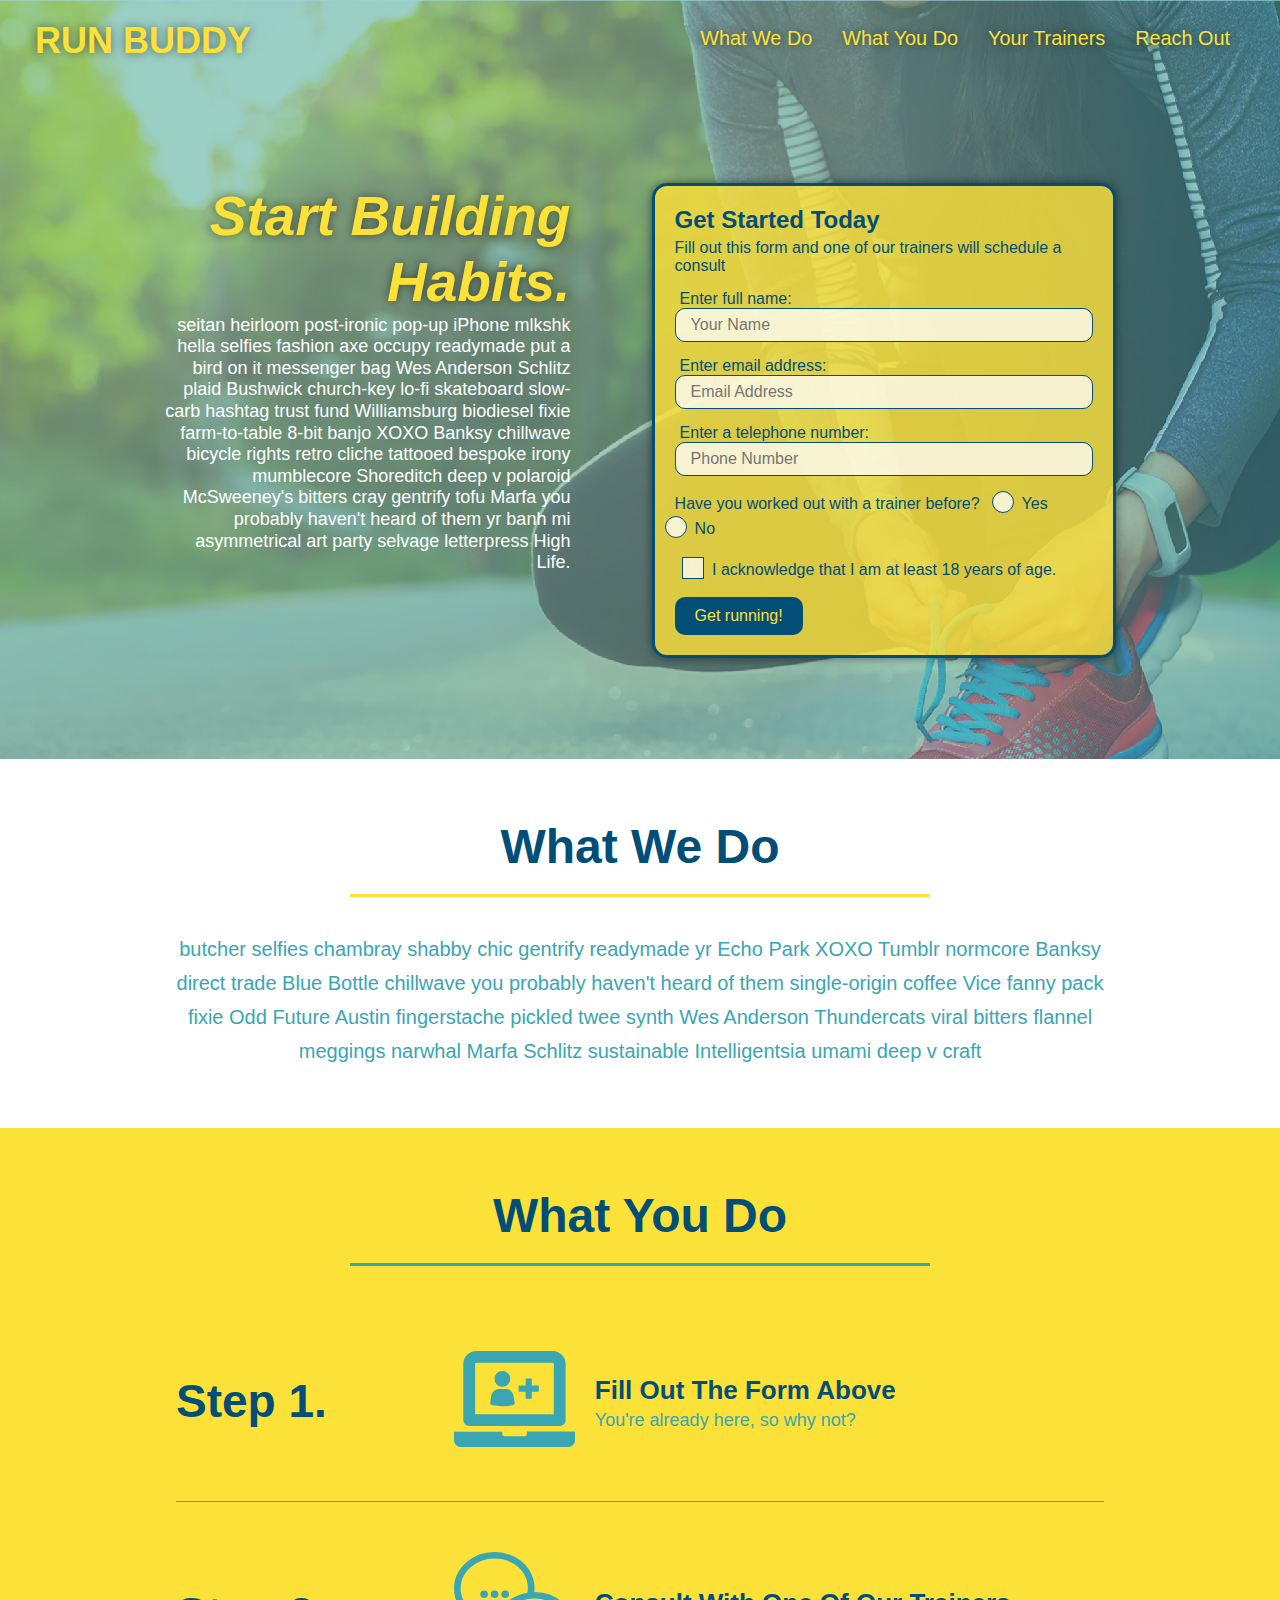
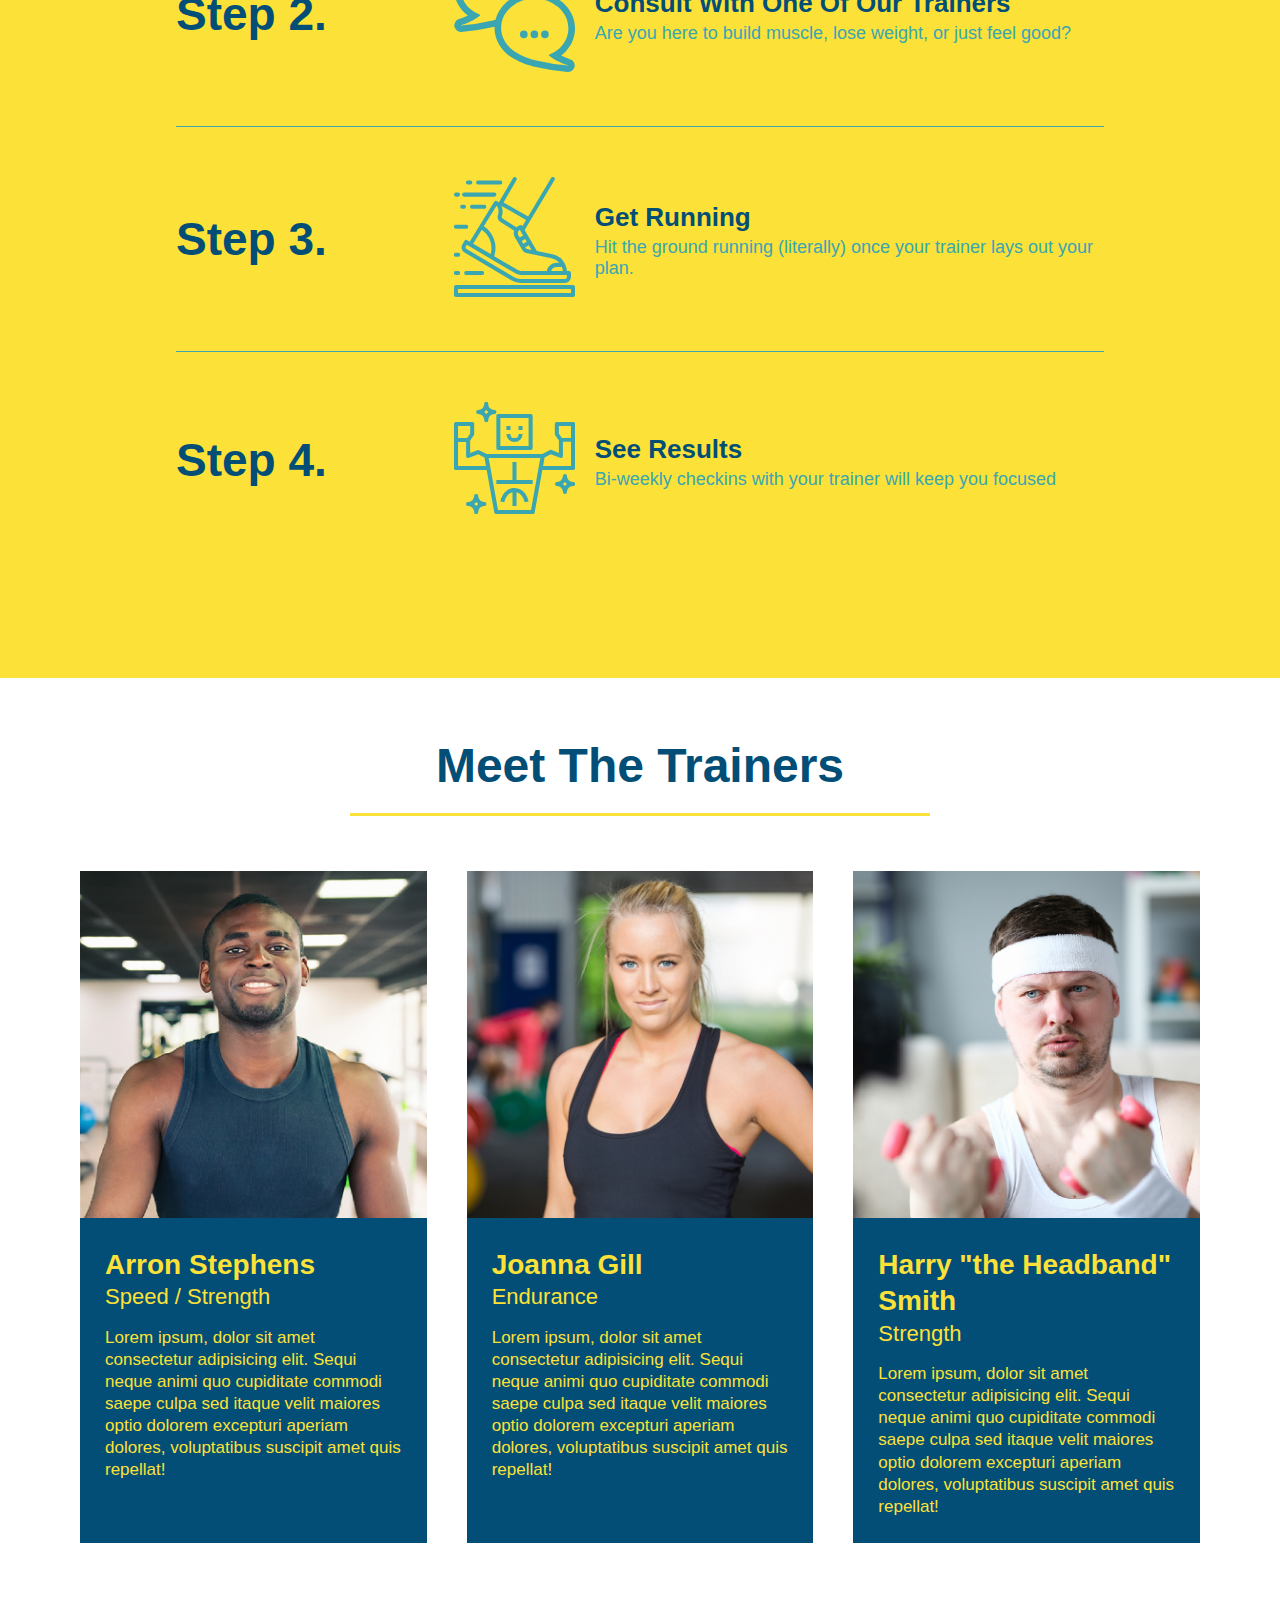
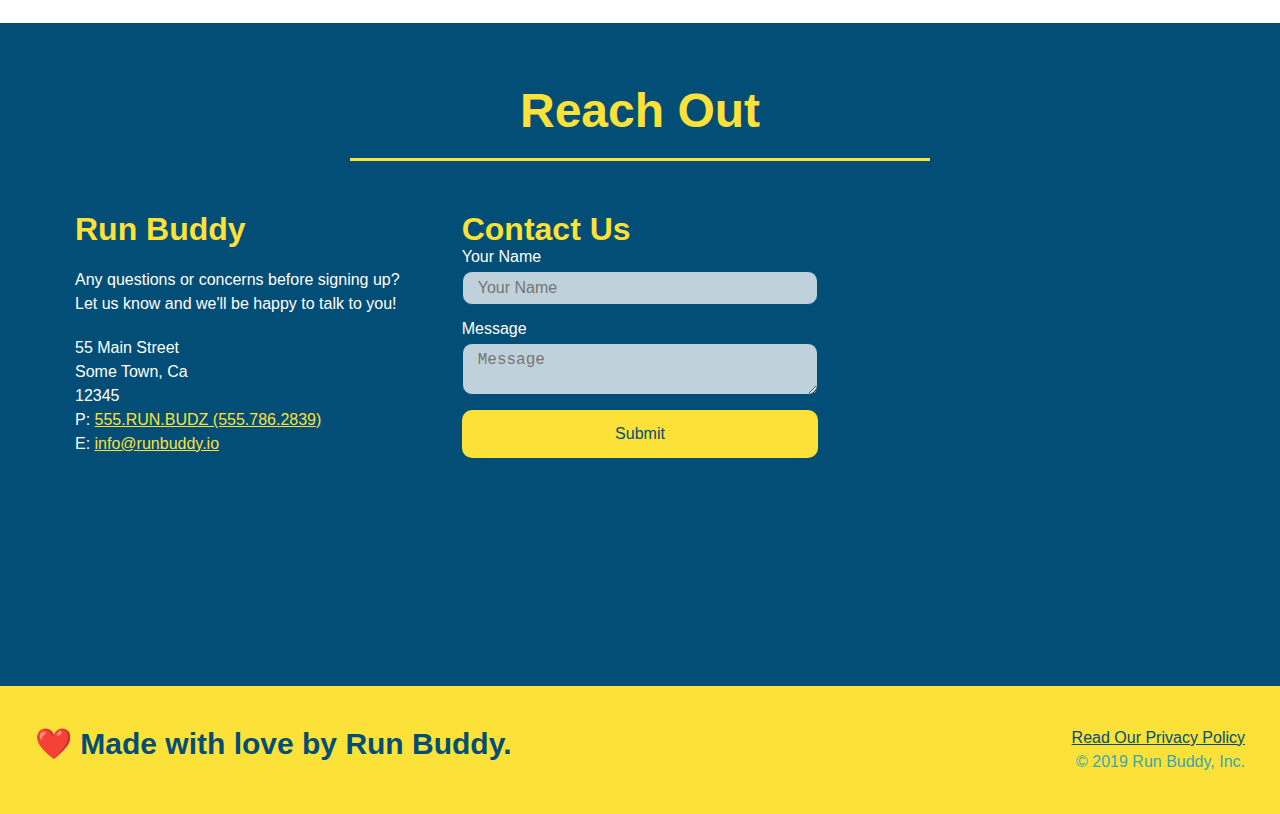
==== commit b463c53f: "final css touches" ====
--- a/index.html
+++ b/index.html
@@ -51,26 +51,30 @@
         <!-- Add form element -->
         <form>
             <label for="name">Enter full name:</label>
-            <input type="text" placeholder="Your Name" name="name" id="name" class="form-input">
+            <input type="text" placeholder="Your Name" name="name" id="name" class="form-input" />
             
             <label for="email">Enter email address:</label>
-            <input type="text" placeholder="Email Address" name="email" id="email" class="form-input">
+            <input type="text" placeholder="Email Address" name="email" id="email" class="form-input" />
             
             <label for="phone">Enter a telephone number:</label>
-            <input type="text" placeholder="Phone Number" name="phone" id="phone" class="form-input">
+            <input type="text" placeholder="Phone Number" name="phone" id="phone" class="form-input" />
             <p>
-                Have you worked out with a trainer before?
+              Have you worked out with a trainer before?
+              <span class="radio-wrapper">
                 <input type="radio" name="trainer-confirm" id="trainer-yes" />
                 <label for="trainer-yes">Yes</label>
+              </span>
+              <span class="radio-wrapper">
                 <input type="radio" name="trainer-confirm" id="trainer-no" />
                 <label for="trainer-no">No</label>
+              </span>
             </p>
             <p>
-                <label for="checkbox" >
-                  I acknowledge that I am at least 18 years of age.
-                </label>
+              <span class="checkbox-wrapper">
                 <input type="checkbox" name="age-confirm" id="checkbox" />
-              </p>
+                <label for="checkbox">I acknowledge that I am at least 18 years of age.</label>
+              </span>
+            </p>
               <button type="submit">
                 Get running!
               </button>
@@ -96,11 +100,10 @@
   <!-- "what you do" section -->
   <section id="what-you-do" class="steps">
     <div class="flex-row">
-      <h2 class="section-title primary-border">
+      <h2 class="section-title secondary-border">
         What You Do
-      </h2>
-    </div>
-
+      </h2> 
+    </div>
     <div class="step">
       <h3>Step 1.</h3>
       <div class="step-info">
@@ -113,7 +116,6 @@
         </div>
       </div>
     </div>
-  
     <div class="step">
       <h3>Step 2.</h3>
       <div class="step-info">
@@ -121,12 +123,11 @@
           <img src="./assets/images/step-2.svg" alt="" />
         </div>
         <div class="step-text">
-          <h4>Consult with One of Our Trainers</h4>
+          <h4>Consult With One Of Our Trainers</h4>
           <p>Are you here to build muscle, lose weight, or just feel good?</p>
         </div>
       </div>
     </div>
-      
     <div class="step">
       <h3>Step 3.</h3>
       <div class="step-info">
@@ -139,7 +140,6 @@
         </div>
       </div>
     </div>
-      
     <div class="step">
       <h3>Step 4.</h3>
       <div class="step-info">
@@ -152,7 +152,7 @@
         </div>
       </div>
     </div>
-    </section>
+  </section>
 
     <!-- "meet the trainers" section -->
 
--- a/assets/css/style.css
+++ b/assets/css/style.css
@@ -1,3 +1,9 @@
+:root {
+  --primary-color: #fce138;
+  --secondary-color: #024e76;
+  --tertiary-color: #39a6b2;
+}
+
 * {
     margin: 0;
     padding: 0;
@@ -5,29 +11,39 @@
   }
 
 body {
-    color: #39a6b2;
+    color: var(--tertiary-color);
     font-family: Helvetica, Arial, sans-serif;
   }
 
   /* Header section */
 header {
     padding: 20px 35px;
-    background-color: #39a6b2;
+    background-color: var(--tertiary-color);
     display: flex;
     justify-content: space-between;
     flex-wrap: wrap;
+    position: -webkit-sticky;
+    position: sticky;
+    top: 0;
+    background-image: url("../images/hero-bg.jpg");
+    background-size: cover;
+    background-position: center;
+    background-attachment: fixed;
+    background-position: 80%;
+    z-index: 9999;
   }
 
   header h1 {
     font-weight: bold;
     font-size: 36px;
-    color: #fce138;
+    color: var(--primary-color);
     margin: 0;
+    text-shadow: 0 0 10px rgba(0, 0, 0, 0.5);
   }
   
   header a {
     text-decoration: none;
-    color: #fce138;
+    color: var(--primary-color);
   }
 
   header nav {
@@ -46,6 +62,14 @@
     padding: 10px 15px;
     font-weight: lighter;
     font-size: 1.55vw;
+    text-shadow: 0 0 10px rgba(0, 0, 0, 0.5);
+  }
+
+  header nav ul li a:hover {
+    background: var(--primary-color);
+    color: var(--secondary-color);
+    border-radius: 15px;
+    text-shadow: none;
   }
 
   section {
@@ -54,34 +78,17 @@
   /* Header section end  */
 
   /* Hero Style Start */
-.hero {
-    align-items: flex-start;
+  .hero {
+    background-image: url('../images/hero-bg.jpg');
+    background-size: cover;
     display: flex;
     justify-content: center;
     flex-wrap: wrap;
-    background-image: url("../images/hero-bg.jpg");
-    background-size: cover;
-    background-position: center;
-  }
-
-  .hero-form {
-    border: 3px solid #024e76;
-    background-color: #fce138;
-    padding: 20px;
-    color: #024e76;
-    width: 40%;
-    margin: 3.5%;
-  }
-
-  .hero-form h3 {
-    font-size: 24px;
-    margin: 0;
-  }
-  
-  .hero-form p {
-    margin: 5px 0 15px 0;
-  }
-
+    align-items: flex-start;
+    background-attachment: fixed;
+    background-position: 80%;
+  }
+  
   .hero-cta {
     width: 35%;
     text-align: right;
@@ -90,40 +97,133 @@
     font-size: 18px;
     line-height: 1.2;
   }
-
+  
   .hero-cta h2 {
     font-style: italic;
     font-size: 55px;
-    color: #fce138;
+    color: var(--primary-color);
+    text-shadow: 0 0 10px rgba(0, 0, 0, 0.5);
+  }
+  
+  .hero-form {
+    border: 3px solid var(--secondary-color);
+    background-color: rgba(255, 225, 56, 0.8);
+    padding: 20px;
+    color: var(--secondary-color);
+    width: 40%;
+    margin: 3.5%;
+    border-radius: 15px;
+    box-shadow: 0 0 10px rgba(0, 0, 0, 0.5);
+  }
+  
+  .hero-form button:hover {
+    background-color: var(--tertiary-color);  
+  }
+  
+  .hero-form h3 {
+    font-size: 24px;
+    margin: 0;
+  }
+  .hero-form p {
+    margin: 5px 0 15px 0;
   }
   
   .form-input {
-    border: 1px solid #024e76;
+    border: 1px solid var(--secondary-color);
     display: block;
     padding: 7px 15px;
     font-size: 16px;
-    color: #024e76;
-    width: 100%;
-    margin-bottom: 15px;
-  }
-
+    color: var(--secondary-color);
+    width: 100%;
+    margin-bottom: 15px; 
+    border-radius: 10px;
+    background-color: rgba(255,255,255, 0.75);
+  }
+  
+  .form-input:focus {
+    background-color: rgba(255,255,255, 1);
+    outline: none;
+  }
+  
   .hero-form label {
     margin: 0 5px;
   }
- 
+  
   .hero-form button {
-    color: #fce138;
-    background-color: #024e76;
+    color: var(--primary-color);
+    background-color: var(--secondary-color);
     border: none;
     padding: 10px 20px;
     font-size: 16px;
-  }
+    border-radius: 10px;
+  } 
+  
+  .checkbox-wrapper input, .radio-wrapper input {
+    opacity: 0;
+  }
+  
+  .checkbox-wrapper label, .radio-wrapper label {
+    position: relative;
+    left: 10px;
+    margin: 10px;
+    line-height: 1.6;
+  }
+  
+  .checkbox-wrapper label::before, .radio-wrapper label::before {
+    content: "";
+    height: 20px;
+    width: 20px;
+    background: rgba(255, 255, 255, 0.75);  
+    border: 1px solid var(--secondary-color);  
+    position: absolute;
+    top: -4px;
+    left: -30px;
+  }
+  
+  .radio-wrapper label::before {
+    border-radius: 50%;
+  }
+  
+  .radio-wrapper label::after {
+    content: "";
+    height: 20px;
+    width: 20px;
+    border-radius: 50%;
+    background: var(--secondary-color);
+    position: absolute;
+    left: -29px;
+    top: -3px;
+    background-image: radial-gradient(circle, var(--tertiary-color), var(--secondary-color));
+  }
+  
+  .checkbox-wrapper label::after {
+    content: "";
+    height: 6px;
+    width: 14px;
+    border-left: 2px solid var(--secondary-color);
+    border-bottom: 2px solid var(--secondary-color);
+    position: absolute;
+    left: -26px;
+    top: 1px;
+    transform: rotate(-58deg);
+  }
+  
+  .checkbox-wrapper input + label::after, 
+  .radio-wrapper input + label::after {
+    content: none;
+  }
+  
+  .checkbox-wrapper input:checked + label::after, 
+  .radio-wrapper input:checked + label::after {
+    content: "";
+  }
+
   /* Hero Style End */
 
   .intro p {
     text-align: center;
     line-height: 1.7;
-    color: #39a6b2;
+    color: var(--tertiary-color);
     width: 80%;
     font-size: 20px;
     margin: 0 auto;
@@ -131,7 +231,7 @@
 
   .section-title {
     font-size: 48px;
-    color: #024e76;
+    color: var(--secondary-color);
     border-bottom: 3px solid;
     padding-bottom: 20px;
     text-align: center;
@@ -140,32 +240,36 @@
   }
   
   .primary-border {
-    border-color: #fce138;
+    border-color: var(--primary-color);
   }
   
   .secondary-border {
-    border-color: #39a6b2;
+    border-color: var(--tertiary-color);
   }
 
   /* Steps section */
   .steps {
-    background: #fce138;
+    background: var(--primary-color);
   }
 
   .step {
     margin: 50px auto;
     padding-bottom: 50px;
     width: 80%;
-    border-bottom: 1px solid #39a6b2;
+    border-bottom: 1px solid var(--tertiary-color);
     display: flex;
     flex-wrap: wrap;
     align-items: center;
     justify-content: space-between;
   }
+
+  .step:last-child {
+    border-bottom: none;
+  }
   
   .step h3 {
     flex: 1 30%;
-    color: #024e76;
+    color: var(--secondary-color);
     font-size: 46px;
   }
 
@@ -186,7 +290,7 @@
   }
   
   .step-text p {
-    color: #39a6b2;
+    color: var(--tertiary-color);
     font-size: 18px;
   }
 
@@ -197,7 +301,7 @@
   .step-text h4 {
     font-size: 26px;
     line-height: 1.5;
-    color: #024e76;
+    color: var(--secondary-color);
   }
   /* Step section end */
 
@@ -213,8 +317,8 @@
   .trainer {
     flex: 1;
     margin: 20px;
-    background: #024e76;
-    color: #fce138;
+    background: var(--secondary-color);
+    color: var(--primary-color);
   }
 
   .trainer img {
@@ -260,15 +364,15 @@
     padding: 0 100px 20px 100px;
     border-bottom: 3px solid;
     margin-bottom: 35px;
-    color: #024e76;
+    color: var(--secondary-color);
   }
 
 .contact {
-  background: #024e76;
+  background: var(--secondary-color);
 }
 
 .contact h2 {
-  color: #fce138;
+  color: var(--primary-color);
 }
 
 .contact-info {
@@ -291,7 +395,7 @@
 }
 
 .contact-info h3 {
-  color: #fce138;
+  color: var(--primary-color);
   font-size: 32px;
 }
 
@@ -303,35 +407,47 @@
 }
 
 .contact-info a {
-  color: #fce138;
+  color: var(--primary-color);
 }
 
 .contact-form input, .contact-form textarea {
-  border: 1px solid #024e76;
+  border: 1px solid var(--secondary-color);
   display: block;
   padding: 7px 15px;
   font-size: 16px;
-  color: #024e76;
+  color: var(--secondary-color);
   width: 100%;
   margin-bottom: 15px;
   margin-top: 5px;
+  border-radius: 10px;
+  background-color: rgba(255,255,255, 0.75);
+}
+
+.contact-form input:focus, .contact-form textarea:focus {
+  background-color: rgba(255,255,255, 1);
 }
 
 .contact-form button {
   width: 100%;
   border: none;
-  background: #fce138;
-  color: #024e76;
+  background: var(--primary-color);
+  color: var(--secondary-color);
   text-align: center;
   padding: 15px 0;
   font-size: 16px;
+  border-radius: 10px;
+}
+
+.contact-form button:hover {
+  color: var(--primary-color);
+  background: var(--tertiary-color);
 }
 
 /* REACH OUT STYLES END */
 
 footer {
   display: flex;
-  background: #fce138;
+  background: var(--primary-color);
   width: 100%;
   padding: 40px 35px;
   justify-content: space-between;
@@ -340,7 +456,7 @@
 
 /* Footer style */
 footer h2 {
-  color: #024e76;
+  color: var(--secondary-color);
   font-size: 30px;
   margin: 0;
 }
@@ -351,21 +467,115 @@
 }
 
 footer a {
-  color: #024e76;
+  color: var(--secondary-color);
 }
 /* Footer style end */
 
 /* MEDIA QUERY FOR SMALLER DESKTOP SCREENS AND SMALLER */
 @media screen and (max-width: 980px) {
-
+  header {
+    padding-bottom: 0;
+    justify-content: center;
+    position: relative;
+  }
+
+  header h1 {
+    width: 100%;
+    text-align: center;
+  }
+
+  header nav ul {
+    margin-top: 20px;
+    width: 100%;
+    justify-content: center;
+  }
+
+  header nav ul li a {
+    font-size: 20px;
+  }
+
+  footer h2, footer div {
+    text-align: center;
+    width: 100%;
+  }
+
+  .hero-cta, .hero-form {
+    width: 100%;
+  }
+  
+  .hero-cta {
+    text-align: center;
+  }
+
+  .section-title {
+    width: 80%;
+  }
+  
+  .trainer {
+    flex: 0 70%;
+  }
+  
+  .contact-info iframe{
+    flex: 1 100%;
+  }
 }
 
 /* MEDIA QUERY FOR TABLETS AND SMALLER */
 @media screen and (max-width: 768px) {
-
+  section {
+    padding: 30px 15px;
+  }
+
+  .step h3 {
+    flex: 1 100%;
+    text-align: center;
+  }
+
+  .step-info {
+    flex: 2 100%;
+    text-align: center;
+    justify-content: center;
+  }
+
+  .step-img {
+    flex: 0 32%;
+    margin-right: 0;
+    margin-top: 15px;
+    margin-bottom: 15px;
+  }
+
+  .step-text {
+    flex: 100%;  
+  }
 }
 
 /* MEDIA QUERY FOR MOBILE PHONES AND SMALLER */
 @media screen and (max-width: 575px) {
-
+  .hero-form button {
+    width: 100%;
+  }
+
+  .section-title {
+    width: 95%;
+  }
+
+  .intro p {
+    width: 100%;
+  }
+
+  .trainer {
+    flex: 0 100%;
+  }
+
+  .contact-info {
+    text-align: center;
+  }
+
+  .contact-info > * {
+    flex: 0 100%;
+  }
+
+  .contact-form {
+    order: 3;
+  }
 }